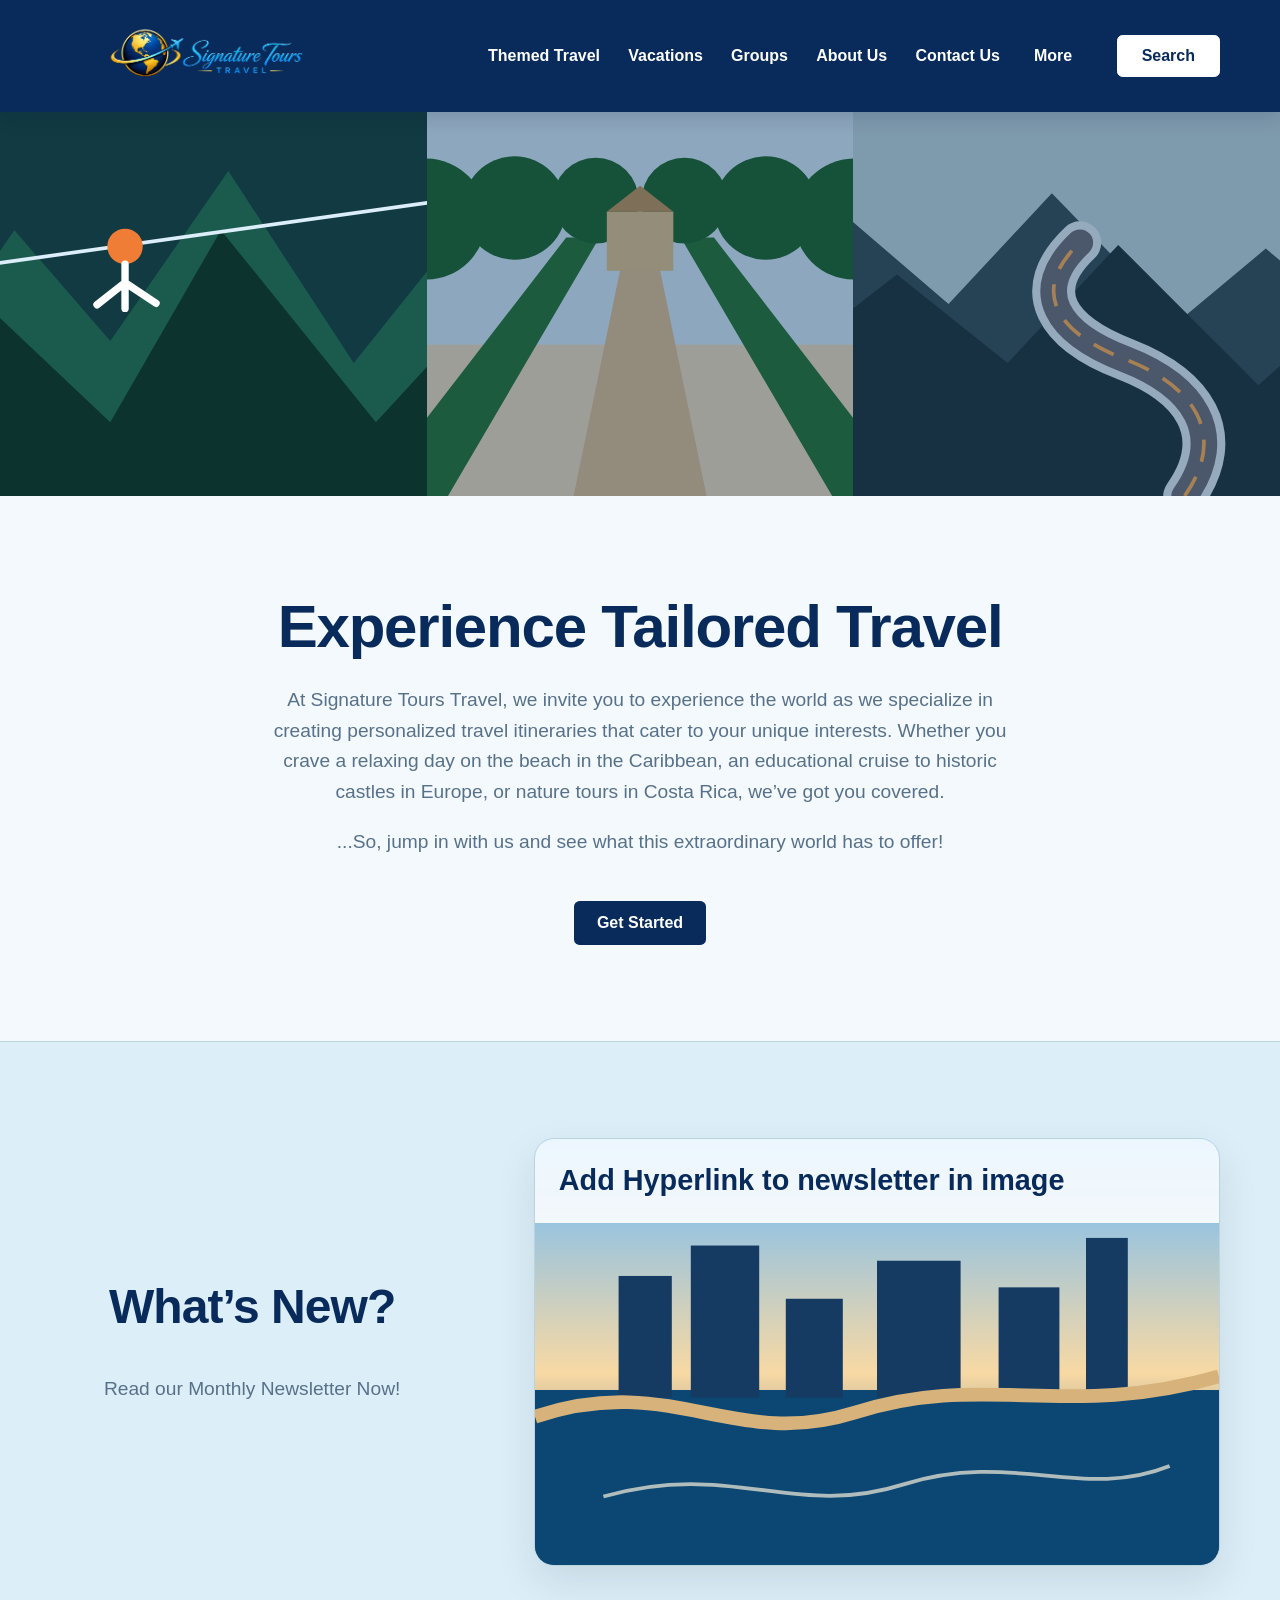
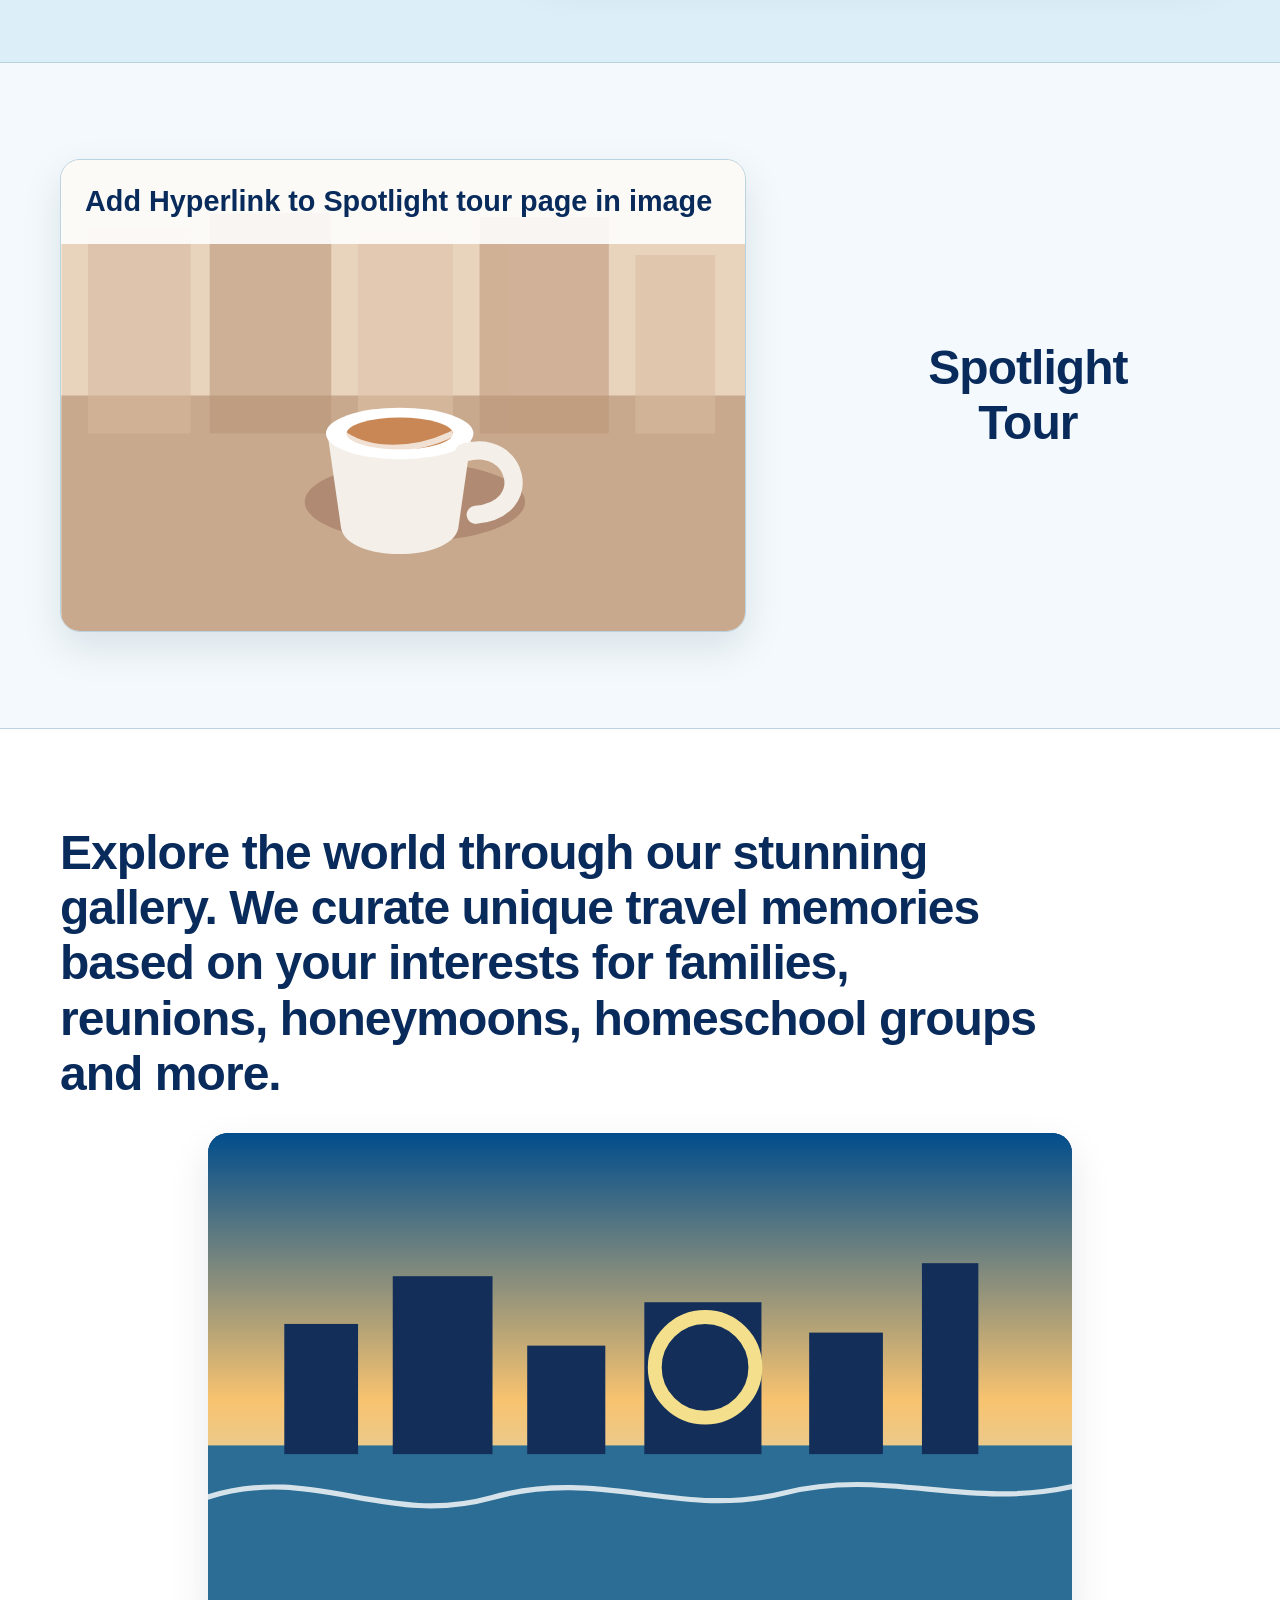
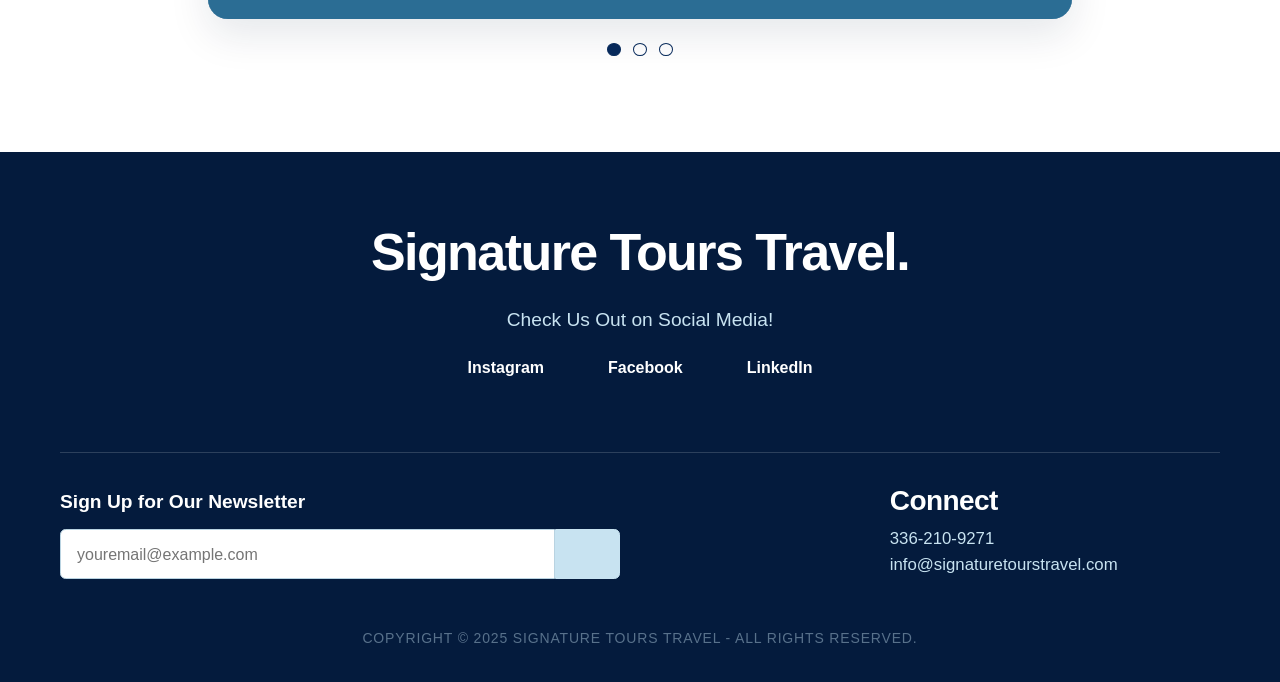
==== index.html @ cc1e29a2 "Add About Us page" ====
<!doctype html>
<html lang="en">
<head>
  <meta charset="utf-8">
  <meta name="viewport" content="width=device-width, initial-scale=1">
  <meta name="description" content="Signature Tours Travel static homepage sandbox for grizzlyb.com.">
  <title>Signature Tours Travel Sandbox</title>
  <link rel="stylesheet" href="styles.css">
</head>
<body>
  <a class="skip-link" href="#main-content">Skip to main content</a>

  <!-- Replace the text logo with a real logo image when branding is finalized. -->
  <header class="site-header">
    <div class="header-inner container container-wide">
      <a class="site-logo" href="index.html" aria-label="Signature Tours Travel home">
        <img src="images/sig-tours-logo-only-transparent-bg.png" alt="Signature Tours Travel">
      </a>

      <button class="menu-toggle" type="button" aria-expanded="false" aria-controls="primary-nav">
        Menu
      </button>

      <nav id="primary-nav" class="site-nav" aria-label="Primary navigation">
        <a class="nav-link" href="themed-travel.html">Themed Travel</a>

        <a class="nav-link" href="#">Vacations</a>
        <a class="nav-link" href="#">Groups</a>
        <a class="nav-link" href="about-us.html">About Us</a>
        <a class="nav-link" href="#contact">Contact Us</a>
        <div class="nav-item has-dropdown">
          <button class="nav-link dropdown-toggle" type="button" aria-expanded="false">
            More
          </button>
          <ul class="dropdown-menu">
            <li><a href="#">Spotlight</a></li>
            <li><a href="#">Cruises</a></li>
            <li><a href="#">Resorts</a></li>
            <li><a href="#">Destinations</a></li>
            <li><a href="#">Travel Tips</a></li>
            <li><a href="#">Frequently Asked Questions</a></li>
          </ul>
        </div>
      </nav>

      <a class="button button-secondary search-button" href="#" aria-label="Search the site">Search</a>
    </div>
  </header>

  <main id="main-content">
    <!-- Future real travel photography can replace these local SVG placeholders. -->
    <section id="home" class="image-strip" aria-label="Featured travel images">
      <img class="strip-image is-active" src="images/travel-forest.svg" alt="Placeholder forest adventure">
      <img class="strip-image" src="images/travel-avenue.svg" alt="Placeholder European avenue">
      <img class="strip-image" src="images/travel-road.svg" alt="Placeholder mountain road">
    </section>

    <!-- Main intro copy from the reference design. -->
    <section class="intro-section" aria-labelledby="intro-title">
      <div class="container container-narrow">
        <h1 id="intro-title">Experience Tailored Travel</h1>
        <p>
          At Signature Tours Travel, we invite you to experience the world as we
          specialize in creating personalized travel itineraries that cater to
          your unique interests. Whether you crave a relaxing day on the beach
          in the Caribbean, an educational cruise to historic castles in Europe,
          or nature tours in Costa Rica, we&rsquo;ve got you covered.
        </p>
        <p>
          ...So, jump in with us and see what this extraordinary world has to offer!
        </p>
        <a class="button button-primary" href="#contact">Get Started</a>
      </div>
    </section>

    <!-- Replace the placeholder link and image when the newsletter page exists. -->
    <section class="feature-section newsletter-feature" aria-labelledby="news-title">
      <div class="container feature-grid">
        <div class="feature-copy">
          <h2 id="news-title">What&rsquo;s New?</h2>
          <p>Read our Monthly Newsletter Now!</p>
        </div>
        <a class="image-card" href="#">
          <img src="images/newsletter-city.svg" alt="Placeholder city river view">
          <span>Add Hyperlink to newsletter in image</span>
        </a>
      </div>
    </section>

    <!-- Replace this with the real spotlight tour image and destination link later. -->
    <section class="feature-section spotlight-feature" aria-labelledby="spotlight-title">
      <div class="container feature-grid feature-grid-reverse">
        <a class="image-card image-card-large" href="#">
          <img src="images/spotlight-cafe.svg" alt="Placeholder city cafe travel scene">
          <span>Add Hyperlink to Spotlight tour page in image</span>
        </a>
        <div class="spotlight-title-block">
          <h2 id="spotlight-title">Spotlight<br>Tour</h2>
        </div>
      </div>
    </section>

    <!-- Add real gallery photos to the images folder and update script.js slide list if needed. -->
    <section class="gallery-section" aria-labelledby="gallery-title">
      <div class="container gallery-inner">
        <h2 id="gallery-title">
          Explore the world through our stunning gallery. We curate unique
          travel memories based on your interests for families, reunions,
          honeymoons, homeschool groups and more.
        </h2>

        <div class="slideshow" aria-label="Rotating travel gallery">
          <img class="gallery-slide is-active" src="images/gallery-harbor.svg" alt="Placeholder harbor skyline">
          <img class="gallery-slide" src="images/travel-avenue.svg" alt="Placeholder tree-lined avenue">
          <img class="gallery-slide" src="images/travel-road.svg" alt="Placeholder winding road">
        </div>
        <div class="slide-dots" aria-label="Gallery slide controls">
          <button class="slide-dot is-active" type="button" aria-label="Show gallery image 1"></button>
          <button class="slide-dot" type="button" aria-label="Show gallery image 2"></button>
          <button class="slide-dot" type="button" aria-label="Show gallery image 3"></button>
        </div>
      </div>
    </section>
  </main>

  <!-- Newsletter form is visual only for this prototype. -->
  <footer id="contact" class="site-footer">
    <div class="footer-inner container container-wide">
      <a class="footer-brand" href="#home" aria-label="Signature Tours Travel home">Signature Tours Travel.</a>
      <p class="social-heading">Check Us Out on Social Media!</p>
      <div class="social-links">
        <a href="#">Instagram</a>
        <a href="#">Facebook</a>
        <a href="#">LinkedIn</a>
      </div>

      <div class="footer-grid">
        <form class="newsletter-form" action="#" method="post">
          <label for="newsletter-email">Sign Up for Our Newsletter</label>
          <div class="email-row">
            <input id="newsletter-email" type="email" placeholder="youremail@example.com">
            <button type="button" aria-label="Newsletter signup placeholder"></button>
          </div>
        </form>

        <div class="footer-contact">
          <h3>Connect</h3>
          <a href="tel:+13362109271">336-210-9271</a>
          <a href="mailto:info@signaturetourstravel.com">info@signaturetourstravel.com</a>
        </div>
      </div>

      <p class="copyright">COPYRIGHT &copy; 2025 SIGNATURE TOURS TRAVEL - ALL RIGHTS RESERVED.</p>
    </div>
  </footer>

  <script src="script.js"></script>
</body>
</html>
---- styles.css ----
/* ================================================================
   Design tokens
   ================================================================ */
:root {
  --color-navy: #082b5c; --color-navy-dark: #041b3d;
  --color-page: #f3f9fc; --color-section: #dceef7;
  --color-section-strong: #c8e3f1; --color-white: #fff;
  --color-text: #0a315f; --color-text-muted: #58718b;
  --color-border: #b9d3e1; --color-focus: #69b9e8;
  --width-content: 72.5rem; --width-wide: 82rem; --width-narrow: 48rem;
  --space-1: .5rem; --space-2: .75rem; --space-3: 1rem;
  --space-4: 1.5rem; --space-5: 2rem; --space-6: 3rem;
  --space-7: 4.5rem; --space-8: 6rem;
  --radius-small: .35rem; --radius-medium: .75rem; --radius-large: 1.25rem;
  --font-body: Arial, Helvetica, sans-serif;
  --font-size-small: .875rem; --font-size-lead: clamp(1.05rem, 2vw, 1.2rem);
  --font-size-h1: clamp(2.25rem, 5vw, 3.75rem);
  --font-size-h2: clamp(1.9rem, 4vw, 3rem);
  --font-size-h3: clamp(1.35rem, 3vw, 1.75rem);
  --shadow-soft: 0 1rem 2.5rem rgba(4, 27, 61, .1);
  --transition-fast: 160ms ease;
}

/* Reset/base */
*, *::before, *::after { box-sizing: border-box; }
html { scroll-behavior: smooth; }
body {
  margin: 0; background: var(--color-page); color: var(--color-text);
  font-family: var(--font-body); line-height: 1.6;
}
img, svg { display: block; max-width: 100%; }
a { color: inherit; }
button, input { font: inherit; }

/* Typography */
h1, h2, h3, p { margin-top: 0; }
h1, h2, h3 {
  color: var(--color-navy); font-weight: 600;
  letter-spacing: -.02em; line-height: 1.15;
}
h1 { margin-bottom: var(--space-4); font-size: var(--font-size-h1); }
h2 { font-size: var(--font-size-h2); }
h3 { font-size: var(--font-size-h3); }

/* Layout — reusable across current and future pages */
.container {
  width: min(calc(100% - clamp(2rem, 8vw, 6rem)), var(--width-content));
  margin-inline: auto;
}
.container-wide { max-width: var(--width-wide); }
.container-narrow { max-width: var(--width-narrow); }
main { overflow: hidden; }

/* Header/navigation */
.skip-link {
  position: fixed; left: var(--space-3); top: var(--space-3); z-index: 100;
  transform: translateY(-180%); padding: var(--space-2) var(--space-3);
  border-radius: var(--radius-small); background: var(--color-white);
  color: var(--color-navy); text-decoration: none;
}
.skip-link:focus { transform: translateY(0); }
.site-header {
  position: sticky; top: 0; z-index: 20; width: 100%;
  background: var(--color-navy); color: var(--color-white);
  box-shadow: 0 .25rem 1.2rem rgba(4, 27, 61, .16);
}
.header-inner {
  min-height: 6.75rem; display: grid;
  grid-template-columns: minmax(9rem, auto) 1fr auto;
  align-items: center; gap: clamp(var(--space-4), 3vw, var(--space-6));
}
.site-logo {
  display: inline-flex;
  width: clamp(15rem, 23vw, 20rem);
  align-items: center;
  justify-content: center;
  text-decoration: none;
}
.site-logo img {
  width: 100%;
  height: auto;
  max-height: 7rem;
  object-fit: contain;
}
.site-nav {
  display: flex; align-items: center; justify-content: flex-end;
  gap: clamp(var(--space-3), 2.2vw, var(--space-5));
}
.nav-link, .dropdown-toggle {
  border: 0; background: transparent; color: var(--color-white);
  cursor: pointer; font-weight: 600; text-decoration: none; white-space: nowrap;
}
.nav-link:hover, .nav-link:focus-visible,
.dropdown-toggle:hover, .dropdown-toggle:focus-visible { color: var(--color-section-strong); }
.has-dropdown { position: relative; }
.dropdown-menu {
  position: absolute; left: 50%; top: calc(100% + 1rem); min-width: 15rem;
  margin: 0; padding: var(--space-4) var(--space-5);
  border: 1px solid rgba(255, 255, 255, .12); border-radius: var(--radius-medium);
  list-style: none; background: var(--color-navy-dark); box-shadow: var(--shadow-soft);
  opacity: 0; pointer-events: none;
  transform: translateX(-50%) translateY(-.4rem);
  transition: opacity var(--transition-fast), transform var(--transition-fast);
}
.dropdown-menu a {
  display: block; padding: .3rem 0; color: var(--color-section-strong);
  text-decoration: none;
}
.dropdown-menu a:hover, .dropdown-menu a:focus-visible { color: var(--color-white); }
.has-dropdown:hover .dropdown-menu, .has-dropdown:focus-within .dropdown-menu,
.has-dropdown.is-open .dropdown-menu {
  opacity: 1; pointer-events: auto; transform: translateX(-50%) translateY(0);
}
.menu-toggle {
  display: none; justify-self: end; padding: .55rem .85rem;
  border: 1px solid rgba(255, 255, 255, .5); border-radius: var(--radius-small);
  background: transparent; color: var(--color-white); cursor: pointer; font-weight: 700;
}

/* Components */
.button {
  display: inline-flex; min-height: 2.75rem; align-items: center;
  justify-content: center; padding: .65rem 1.35rem;
  border: 1px solid transparent; border-radius: var(--radius-small);
  cursor: pointer; font-weight: 700; line-height: 1.2; text-decoration: none;
  transition: background-color var(--transition-fast), color var(--transition-fast),
    border-color var(--transition-fast), transform var(--transition-fast);
}
.button:hover { transform: translateY(-1px); }
.button-primary { background: var(--color-navy); color: var(--color-white); }
.button-primary:hover, .button-primary:focus-visible { background: var(--color-navy-dark); }
.button-secondary {
  border-color: var(--color-white); background: var(--color-white);
  color: var(--color-navy);
}
.button-secondary:hover, .button-secondary:focus-visible {
  border-color: var(--color-section-strong); background: var(--color-section-strong);
}
.search-button { min-height: 2.5rem; padding-inline: var(--space-4); }
.image-card {
  position: relative; display: block; overflow: hidden;
  border: 1px solid var(--color-border); border-radius: var(--radius-large);
  background: var(--color-white); color: var(--color-text);
  box-shadow: var(--shadow-soft); text-decoration: none;
}
.image-card img { width: 100%; min-height: 18.75rem; object-fit: cover; }
.image-card-large img { min-height: 26.25rem; }
.image-card span {
  position: absolute; inset: 0 0 auto; padding: var(--space-4);
  background: rgba(255, 255, 255, .88); color: var(--color-navy);
  font-size: clamp(1.2rem, 3vw, 1.8rem); font-weight: 600; line-height: 1.25;
}

/* Homepage sections */
.image-strip {
  width: 100%; display: grid; grid-template-columns: repeat(3, 1fr);
  background: var(--color-navy-dark);
}
.strip-image {
  width: 100%; height: clamp(15rem, 30vw, 27rem); object-fit: cover;
  opacity: .68; transition: opacity 240ms ease;
}
.strip-image.is-active { opacity: 1; }
.intro-section, .feature-section, .gallery-section { width: 100%; }
.intro-section {
  padding-block: clamp(var(--space-7), 9vw, var(--space-8)); text-align: center;
}
.intro-section p {
  margin-inline: auto; color: var(--color-text-muted); font-size: var(--font-size-lead);
}
.intro-section .button { margin-top: var(--space-4); }
.feature-section { padding-block: clamp(var(--space-7), 9vw, var(--space-8)); }
.feature-grid {
  display: grid; grid-template-columns: minmax(14rem, .42fr) minmax(0, .75fr);
  align-items: center; gap: clamp(var(--space-5), 7vw, var(--space-8));
}
.feature-grid-reverse {
  grid-template-columns: minmax(0, .75fr) minmax(14rem, .42fr);
}
.feature-copy, .spotlight-title-block { text-align: center; }
.feature-copy p { color: var(--color-text-muted); font-size: var(--font-size-lead); }
.newsletter-feature {
  border-block: 1px solid var(--color-border); background: var(--color-section);
}
.spotlight-feature { background: var(--color-page); }
.spotlight-title-block h2 { margin: 0; }
.gallery-section {
  padding-block: clamp(var(--space-7), 9vw, var(--space-8));
  border-top: 1px solid var(--color-border); background: var(--color-white);
}
.gallery-inner h2 { max-width: 62rem; margin-bottom: var(--space-5); }
.slideshow {
  position: relative; max-width: 54rem; margin-inline: auto; overflow: hidden;
  border-radius: var(--radius-large); background: var(--color-navy);
  box-shadow: var(--shadow-soft); aspect-ratio: 16 / 9;
}
.gallery-slide {
  position: absolute; inset: 0; width: 100%; height: 100%;
  object-fit: cover; opacity: 0; transition: opacity 260ms ease;
}
.gallery-slide.is-active { opacity: 1; }
.slide-dots {
  display: flex; justify-content: center; gap: var(--space-2);
  margin-top: var(--space-4);
}
.slide-dot {
  width: .8rem; height: .8rem; border: 1px solid var(--color-navy);
  border-radius: 50%; background: transparent; cursor: pointer;
}
.slide-dot.is-active { background: var(--color-navy); }

/* Themed Travel page */
.themed-page-header {
  padding-block: clamp(var(--space-6), 8vw, var(--space-8));
  background: var(--color-page);
  text-align: center;
}
.themed-page-header h1 { margin-bottom: var(--space-3); }
.themed-page-header p {
  max-width: var(--width-narrow);
  margin: 0 auto;
  color: var(--color-text-muted);
  font-size: var(--font-size-lead);
}
.themed-subnav {
  position: sticky;
  top: 6.75rem;
  z-index: 10;
  border-block: 1px solid var(--color-border);
  background: var(--color-white);
}
.themed-subnav-inner {
  display: flex;
  flex-wrap: wrap;
  justify-content: center;
  gap: clamp(var(--space-4), 6vw, var(--space-7));
}
.themed-subnav a {
  padding-block: var(--space-3);
  color: var(--color-navy);
  font-weight: 700;
  text-decoration: none;
}
.themed-subnav a:hover,
.themed-subnav a:focus-visible { text-decoration: underline; }
.themed-section { scroll-margin-top: 10rem; }
.section-title-band {
  padding-block: var(--space-5);
  border-block: 1px solid var(--color-border);
  background: var(--color-section-strong);
  text-align: center;
}
.section-title-band h2 { margin-bottom: 0; }
.section-title-band p {
  margin: var(--space-1) 0 0;
  color: var(--color-text-muted);
  font-size: var(--font-size-lead);
}
.themed-section-content {
  padding-block: clamp(var(--space-6), 8vw, var(--space-8));
}
.themed-intro {
  max-width: var(--width-narrow);
  margin: 0 auto var(--space-6);
  color: var(--color-text-muted);
  font-size: var(--font-size-lead);
  text-align: center;
}
.themed-intro p:last-child { margin-bottom: 0; }
.topic-grid {
  display: grid;
  grid-template-columns: repeat(3, minmax(0, 1fr));
  gap: clamp(var(--space-4), 5vw, var(--space-7));
}
.topic-column {
  padding-inline: clamp(var(--space-3), 3vw, var(--space-5));
  border-left: 1px solid var(--color-border);
}
.topic-column:first-child { border-left: 0; }
.topic-column h3 { margin-bottom: var(--space-3); }
.topic-column ul {
  margin: 0;
  padding-left: 1.2rem;
  color: var(--color-text-muted);
}
.topic-column li + li { margin-top: var(--space-1); }
.themed-prompt {
  margin: var(--space-6) 0 0;
  color: var(--color-navy);
  font-size: var(--font-size-lead);
  font-weight: 700;
  text-align: center;
}
.travel-question {
  padding-block: clamp(var(--space-7), 9vw, var(--space-8));
  border-top: 1px solid var(--color-border);
  background: var(--color-section);
  text-align: center;
}
.travel-question h2 { margin-bottom: var(--space-5); }

/* About Us page */
.interior-page-header {
  padding-block: clamp(var(--space-6), 8vw, var(--space-8));
  border-bottom: 1px solid var(--color-border);
  background: var(--color-section);
  text-align: center;
}
.interior-page-header h1 { margin-bottom: 0; }
.about-intro-section {
  padding-block: clamp(var(--space-7), 9vw, var(--space-8));
}
.intro-copy {
  max-width: 47.5rem;
  margin: 0 auto;
  color: var(--color-text-muted);
  font-size: clamp(1.05rem, calc(1rem + 0.25vw), 1.1rem);
  line-height: 1.68;
  text-align: center;
}
.team-photo {
  max-width: 56rem;
  margin-top: var(--space-7);
  margin-bottom: 0;
}
.photo-placeholder {
  display: grid;
  min-height: 12rem;
  place-items: center;
  padding: var(--space-4);
  border: 2px dashed var(--color-border);
  border-radius: var(--radius-large);
  background: var(--color-section);
  color: var(--color-text-muted);
  font-weight: 700;
  text-align: center;
  aspect-ratio: 4 / 3;
}
.photo-placeholder-feature {
  min-height: 20rem;
  aspect-ratio: 16 / 9;
}
.team-photo figcaption {
  margin-top: var(--space-3);
  color: var(--color-navy);
  font-size: var(--font-size-lead);
  font-weight: 700;
  text-align: center;
}
.photo-placeholder-grid {
  display: grid;
  grid-template-columns: repeat(2, minmax(0, 1fr));
  gap: var(--space-4);
  padding-block: clamp(var(--space-6), 8vw, var(--space-8));
}
.about-contact-section {
  padding-block: clamp(var(--space-7), 9vw, var(--space-8));
  border-top: 1px solid var(--color-border);
  background: var(--color-white);
  text-align: center;
}
.about-contact-section h2 { margin-bottom: var(--space-4); }
.contact-details {
  display: flex;
  flex-wrap: wrap;
  justify-content: center;
  gap: var(--space-3) var(--space-6);
}
.contact-details p { margin-bottom: 0; }
.contact-details span { font-weight: 700; }
.contact-details a { color: var(--color-navy); }
.contact-details a:hover,
.contact-details a:focus-visible { text-decoration-thickness: 2px; }

/* Footer */
.site-footer { background: var(--color-navy-dark); color: var(--color-white); }
.footer-inner { padding-block: var(--space-7) var(--space-5); }
.footer-brand {
  display: block; margin-bottom: var(--space-4); color: var(--color-white);
  font-size: clamp(2rem, 5vw, 3.25rem); font-weight: 700;
  letter-spacing: -.03em; line-height: 1.1; text-align: center; text-decoration: none;
}
.social-heading {
  color: var(--color-section-strong); text-align: center;
  font-size: var(--font-size-lead);
}
.social-links {
  display: flex; flex-wrap: wrap; justify-content: center;
  gap: clamp(var(--space-4), 5vw, var(--space-7));
  margin-bottom: var(--space-7); font-weight: 600;
}
.social-links a, .footer-contact a { color: var(--color-white); text-decoration: none; }
.social-links a:hover, .social-links a:focus-visible,
.footer-contact a:hover, .footer-contact a:focus-visible { text-decoration: underline; }
.footer-grid {
  display: grid; grid-template-columns: minmax(0, 1fr) minmax(15rem, .45fr);
  align-items: end; gap: clamp(var(--space-5), 8vw, var(--space-8));
  padding-top: var(--space-5); border-top: 1px solid rgba(255, 255, 255, .16);
}
.newsletter-form label {
  display: block; margin-bottom: var(--space-2); color: var(--color-white);
  font-size: var(--font-size-lead); font-weight: 600;
}
.email-row { display: flex; max-width: 35rem; }
.email-row input {
  width: 100%; min-width: 0; border: 1px solid var(--color-border);
  border-radius: var(--radius-small) 0 0 var(--radius-small);
  padding: .7rem var(--space-3); color: var(--color-navy);
}
.email-row button {
  width: 4.5rem; border: 1px solid var(--color-section-strong);
  border-radius: 0 var(--radius-small) var(--radius-small) 0;
  background: var(--color-section-strong); cursor: pointer;
}
.footer-contact h3 { margin-bottom: var(--space-1); color: var(--color-white); }
.footer-contact a {
  display: block; color: var(--color-section-strong); font-size: 1.05rem;
}
.copyright {
  margin: var(--space-6) 0 0; color: var(--color-text-muted);
  text-align: center; font-size: var(--font-size-small); letter-spacing: .06em;
}

/* Utilities */
a:focus-visible, button:focus-visible, input:focus-visible {
  outline: 3px solid var(--color-focus); outline-offset: 3px;
}

/* Responsive styles */
@media (max-width: 64rem) {
  .header-inner {
    grid-template-columns: minmax(8rem, auto) 1fr auto; gap: var(--space-4);
  }
  .site-nav { gap: var(--space-3); }
  .nav-link, .dropdown-toggle { font-size: .92rem; }
}
@media (max-width: 64rem) {
  .themed-subnav { position: static; }
  .themed-section { scroll-margin-top: var(--space-7); }
  .header-inner {
    min-height: auto; grid-template-columns: 1fr auto auto;
    align-items: center; padding-block: var(--space-3);
  }
  .menu-toggle { display: inline-block; }
  .site-nav {
    grid-column: 1 / -1; display: none; align-items: stretch;
    flex-direction: column; gap: 0; padding: var(--space-3) 0 var(--space-2);
    border-top: 1px solid rgba(255, 255, 255, .16);
  }
  .site-nav.is-open { display: flex; }
  .nav-link, .dropdown-toggle {
    display: block; width: 100%; padding: var(--space-2) 0; text-align: left;
  }
  .dropdown-menu {
    position: static; display: none; min-width: 0;
    padding: var(--space-1) 0 var(--space-3) var(--space-4);
    border: 0; box-shadow: none; opacity: 1; pointer-events: auto; transform: none;
  }
  .has-dropdown.is-open .dropdown-menu { display: block; transform: none; }
  .image-strip { grid-template-columns: 1fr; }
  .strip-image { display: none; height: 18rem; }
  .strip-image.is-active { display: block; }
  .feature-grid, .feature-grid-reverse, .footer-grid { grid-template-columns: 1fr; }
  .feature-grid-reverse .spotlight-title-block { order: -1; }
}
@media (max-width: 32.5rem) {
  .themed-subnav-inner { gap: var(--space-3) var(--space-4); }
  .themed-subnav a {
    padding-block: var(--space-2);
    font-size: var(--font-size-small);
  }
  .topic-grid { grid-template-columns: 1fr; gap: var(--space-5); }
  .topic-column,
  .topic-column:first-child {
    padding: 0 0 var(--space-5);
    border-left: 0;
    border-bottom: 1px solid var(--color-border);
  }
  .topic-column:last-child { padding-bottom: 0; border-bottom: 0; }
  .header-inner { column-gap: var(--space-2); }
  .site-logo { width: clamp(9rem, 38vw, 11rem); }
  .search-button {
    min-height: 2.35rem; padding-inline: var(--space-3);
    font-size: var(--font-size-small);
  }
  .image-card span { position: static; display: block; }
  .email-row { flex-direction: column; gap: var(--space-2); }
  .email-row input, .email-row button {
    width: 100%; border-radius: var(--radius-small);
  }
  .email-row button { height: 2.75rem; }
}
@media (max-width: 32.5rem) {

  .photo-placeholder-grid { grid-template-columns: 1fr; }
  .photo-placeholder-feature { min-height: 14rem; }
  .contact-details { flex-direction: column; gap: var(--space-2); }

}
@media (prefers-reduced-motion: reduce) {
  html { scroll-behavior: auto; }
  *, *::before, *::after {
    scroll-behavior: auto !important; transition-duration: .01ms !important;
    animation-duration: .01ms !important; animation-iteration-count: 1 !important;
  }
}
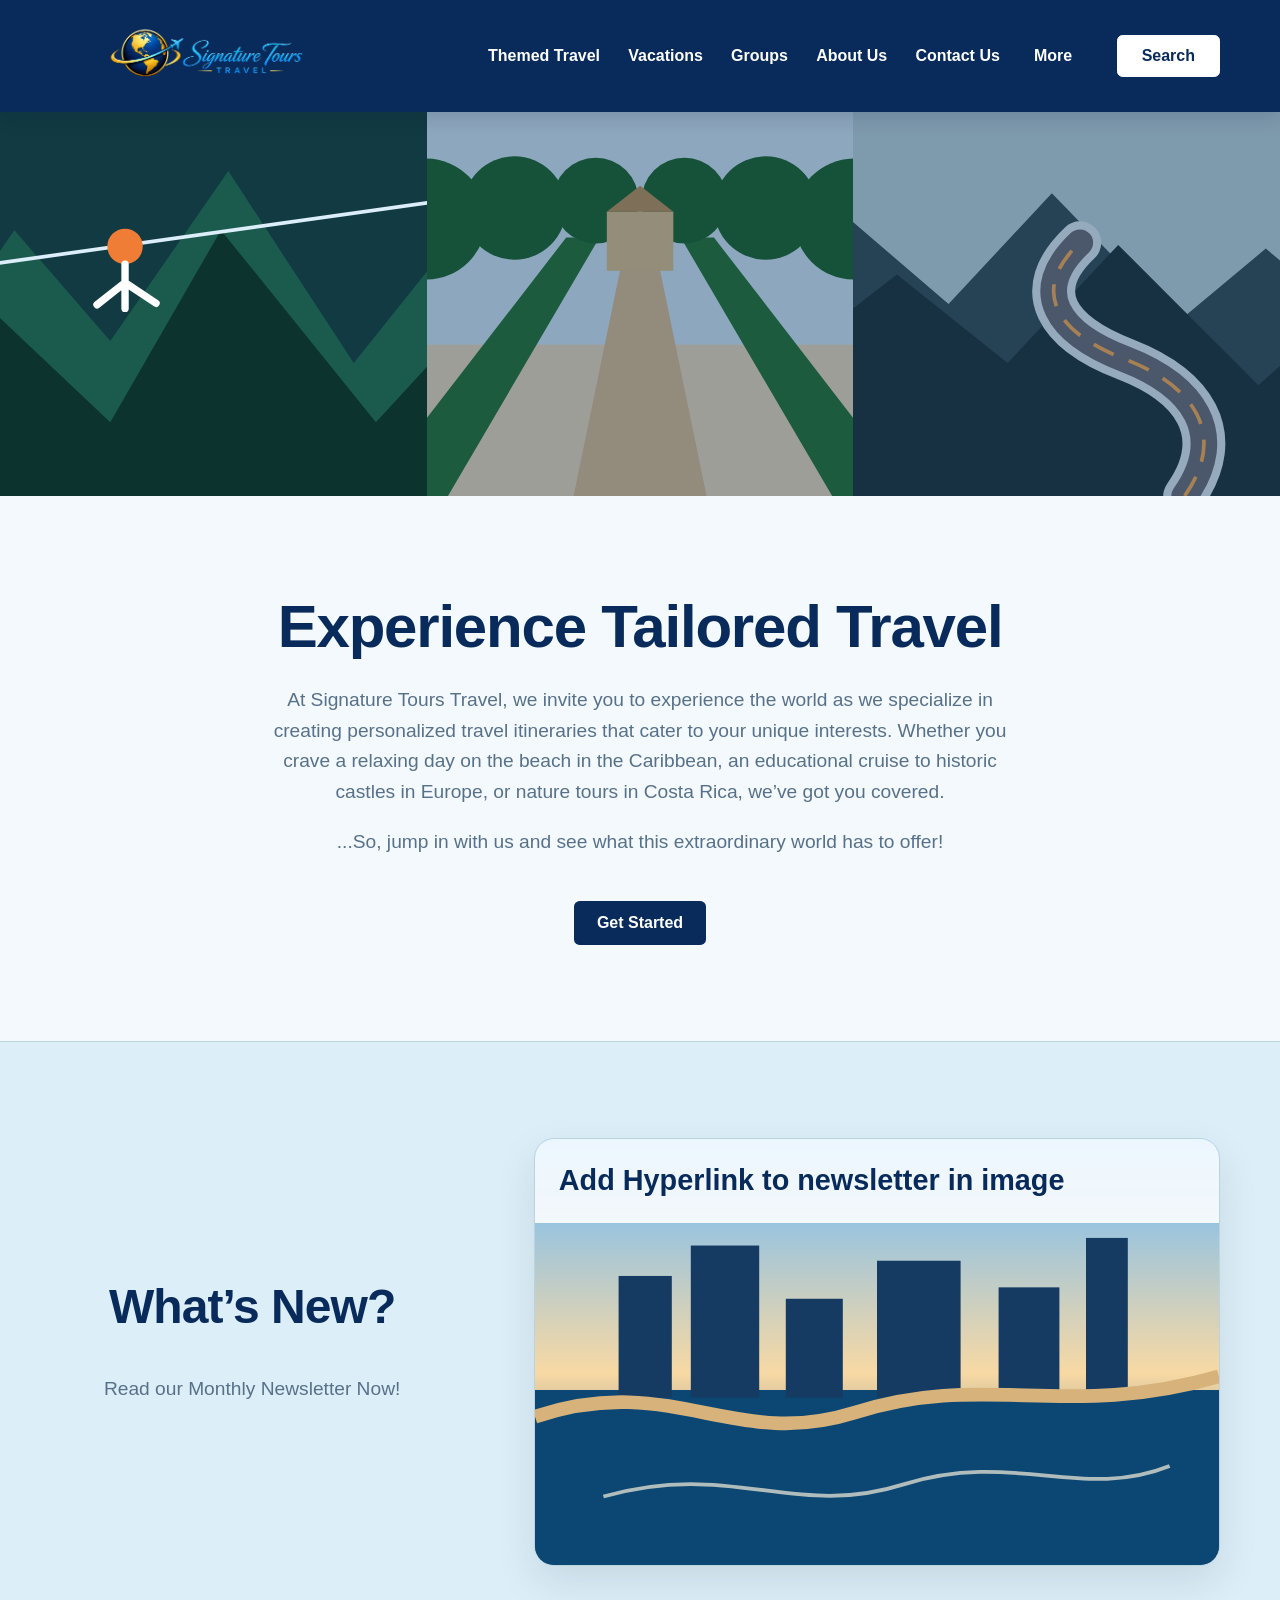
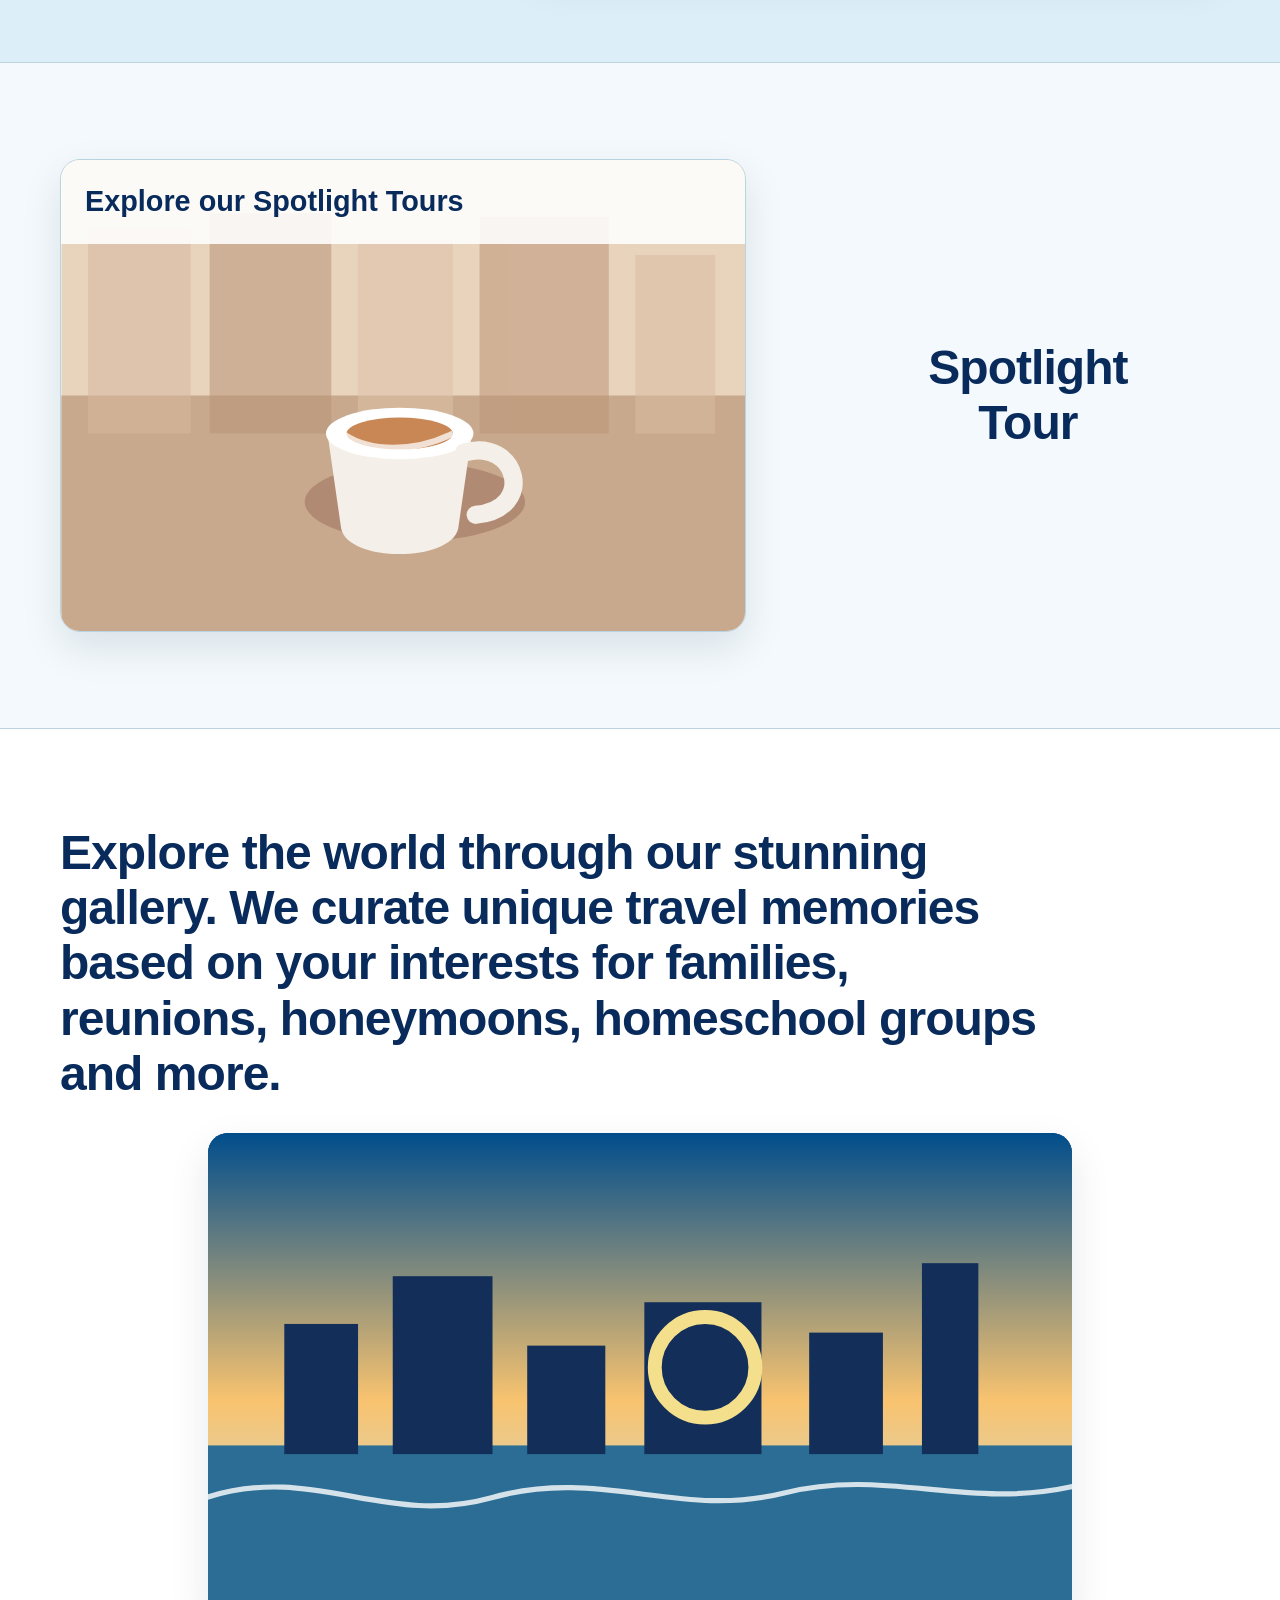
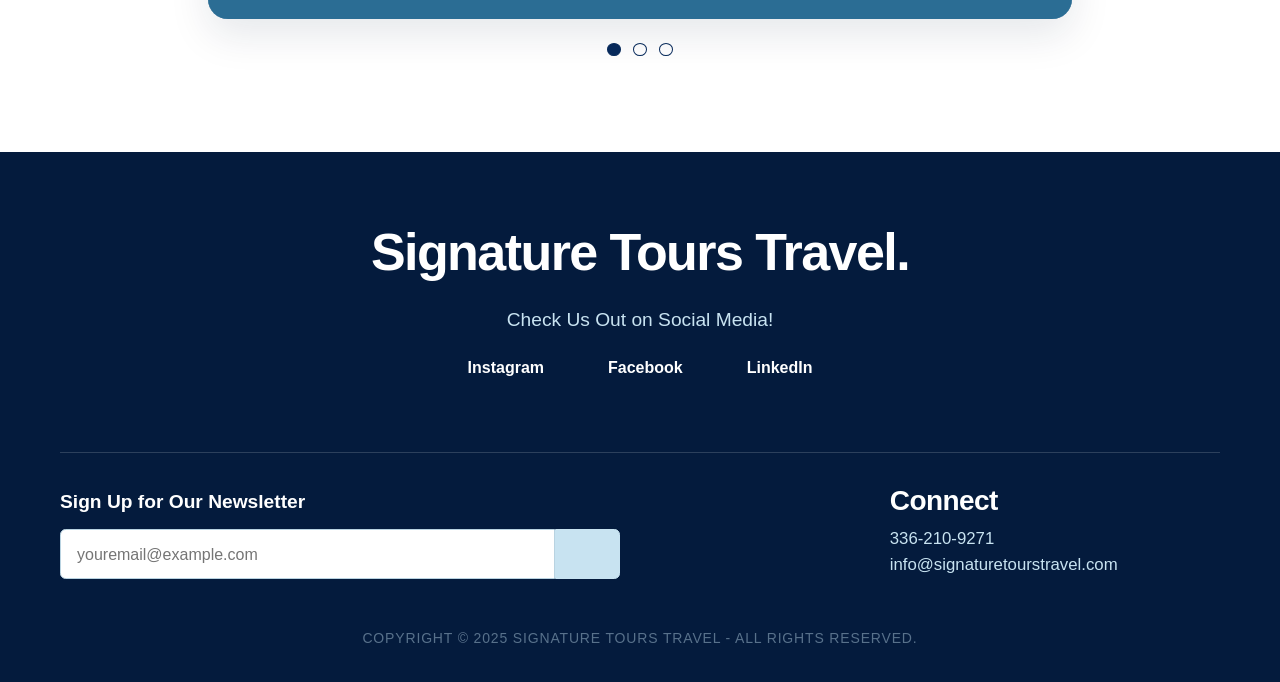
==== commit 54e242cd: "Add vacations spotlight and contact form" ====
--- a/index.html
+++ b/index.html
@@ -5,7 +5,7 @@
   <meta name="viewport" content="width=device-width, initial-scale=1">
   <meta name="description" content="Signature Tours Travel static homepage sandbox for grizzlyb.com.">
   <title>Signature Tours Travel Sandbox</title>
-  <link rel="stylesheet" href="styles.css">
+  <link rel="stylesheet" href="styles.css?v=20260829">
 </head>
 <body>
   <a class="skip-link" href="#main-content">Skip to main content</a>
@@ -24,16 +24,16 @@
       <nav id="primary-nav" class="site-nav" aria-label="Primary navigation">
         <a class="nav-link" href="themed-travel.html">Themed Travel</a>
 
-        <a class="nav-link" href="#">Vacations</a>
+        <a class="nav-link" href="vacations.html">Vacations</a>
         <a class="nav-link" href="#">Groups</a>
         <a class="nav-link" href="about-us.html">About Us</a>
-        <a class="nav-link" href="#contact">Contact Us</a>
+        <a class="nav-link" href="contact.html">Contact Us</a>
         <div class="nav-item has-dropdown">
           <button class="nav-link dropdown-toggle" type="button" aria-expanded="false">
             More
           </button>
           <ul class="dropdown-menu">
-            <li><a href="#">Spotlight</a></li>
+            <li><a href="spotlight.html">Spotlight</a></li>
             <li><a href="#">Cruises</a></li>
             <li><a href="#">Resorts</a></li>
             <li><a href="#">Destinations</a></li>
@@ -69,7 +69,7 @@
         <p>
           ...So, jump in with us and see what this extraordinary world has to offer!
         </p>
-        <a class="button button-primary" href="#contact">Get Started</a>
+        <a class="button button-primary" href="contact.html">Get Started</a>
       </div>
     </section>
 
@@ -90,9 +90,9 @@
     <!-- Replace this with the real spotlight tour image and destination link later. -->
     <section class="feature-section spotlight-feature" aria-labelledby="spotlight-title">
       <div class="container feature-grid feature-grid-reverse">
-        <a class="image-card image-card-large" href="#">
+        <a class="image-card image-card-large" href="spotlight.html">
           <img src="images/spotlight-cafe.svg" alt="Placeholder city cafe travel scene">
-          <span>Add Hyperlink to Spotlight tour page in image</span>
+          <span>Explore our Spotlight Tours</span>
         </a>
         <div class="spotlight-title-block">
           <h2 id="spotlight-title">Spotlight<br>Tour</h2>
@@ -154,6 +154,6 @@
     </div>
   </footer>
 
-  <script src="script.js"></script>
+  <script src="script.js?v=20260829"></script>
 </body>
 </html>
--- a/styles.css
+++ b/styles.css
@@ -30,7 +30,7 @@
 }
 img, svg { display: block; max-width: 100%; }
 a { color: inherit; }
-button, input { font: inherit; }
+button, input, select, textarea { font: inherit; }
 
 /* Typography */
 h1, h2, h3, p { margin-top: 0; }
@@ -372,6 +372,62 @@
 .contact-details a:hover,
 .contact-details a:focus-visible { text-decoration-thickness: 2px; }
 
+/* Vacations and Spotlight pages */
+.travel-hero { padding-block: clamp(var(--space-5), 6vw, var(--space-7)); }
+.travel-hero-placeholder {
+  position: relative; display: grid; width: min(100%, 44rem); min-height: 23rem;
+  margin-inline: auto; place-items: center; overflow: hidden;
+  border: 1px solid var(--color-border); border-radius: var(--radius-large);
+  background: linear-gradient(145deg, #87bce4 0%, #dceef7 42%, #416f8c 43%, #082b5c 100%);
+  box-shadow: var(--shadow-soft);
+}
+.travel-hero-placeholder::after { content: ""; position: absolute; inset: 0; background: rgba(4, 27, 61, .16); }
+.travel-hero-placeholder span {
+  position: relative; z-index: 1; padding: var(--space-4); color: var(--color-white);
+  font-size: clamp(1.7rem, 4vw, 2.8rem); line-height: 1.2; text-align: center;
+  text-shadow: 0 2px 12px rgba(4, 27, 61, .7);
+}
+.compact-title-band { padding-block: var(--space-3); }
+.compact-title-band h1, .compact-title-band h2 { font-size: clamp(1.5rem, 3vw, 2.2rem); }
+.vacation-intro { padding-block: var(--space-5) var(--space-4); text-align: center; }
+.vacation-intro p { margin: 0; font-size: var(--font-size-lead); }
+.vacation-audience-grid { padding-block: var(--space-5) var(--space-7); }
+.vacation-audience {
+  display: grid; grid-template-columns: minmax(0, 1fr) minmax(12rem, .65fr);
+  align-items: center; gap: clamp(var(--space-5), 8vw, var(--space-8));
+  padding-block: var(--space-5);
+}
+.vacation-audience.is-reversed { grid-template-columns: minmax(12rem, .65fr) minmax(0, 1fr); }
+.vacation-audience.is-reversed .photo-placeholder { order: 2; }
+.vacation-audience h2 { margin: 0; font-size: clamp(1.6rem, 3vw, 2.25rem); text-align: center; }
+.vacation-links { display: flex; justify-content: center; gap: var(--space-5) var(--space-7); padding-block: var(--space-5) var(--space-7); text-align: center; }
+.vacation-links a { color: var(--color-navy); font-size: var(--font-size-lead); font-weight: 700; }
+.spotlight-tour-body { padding-block: var(--space-5) var(--space-7); font-size: var(--font-size-lead); }
+.spotlight-tour-body .tour-date { color: var(--color-navy); font-size: clamp(1.35rem, 3vw, 1.8rem); font-weight: 700; text-align: center; }
+.spotlight-tour-body ul { color: var(--color-text-muted); }
+.spotlight-photo { max-width: 36rem; margin: var(--space-5) auto 0; aspect-ratio: 16 / 9; }
+
+/* Contact page */
+.interior-page-header p { max-width: var(--width-narrow); margin: var(--space-3) auto 0; color: var(--color-text-muted); font-size: var(--font-size-lead); }
+.contact-form-section { padding-block: clamp(var(--space-6), 8vw, var(--space-8)); }
+.contact-layout { display: grid; grid-template-columns: minmax(16rem, .65fr) minmax(0, 1fr); gap: clamp(var(--space-6), 8vw, var(--space-8)); }
+.contact-intro p { color: var(--color-text-muted); }
+.contact-intro a { color: var(--color-navy); }
+.contact-form { padding: clamp(var(--space-4), 5vw, var(--space-6)); border: 1px solid var(--color-border); border-radius: var(--radius-large); background: var(--color-white); box-shadow: var(--shadow-soft); }
+.contact-form label { display: block; margin-bottom: var(--space-4); color: var(--color-navy); font-weight: 700; }
+.contact-form label span { color: var(--color-text-muted); font-size: var(--font-size-small); font-weight: 400; }
+.contact-form input, .contact-form select, .contact-form textarea {
+  display: block; width: 100%; margin-top: var(--space-1); padding: .75rem var(--space-3);
+  border: 1px solid var(--color-border); border-radius: var(--radius-small);
+  background: var(--color-page); color: var(--color-text);
+}
+.contact-form textarea { resize: vertical; }
+.form-grid { display: grid; grid-template-columns: repeat(2, minmax(0, 1fr)); gap: var(--space-4); }
+.form-honeypot { position: absolute !important; width: 1px; height: 1px; overflow: hidden; clip-path: inset(50%); }
+.form-status { min-height: 1.6rem; margin: var(--space-3) 0 0; color: var(--color-text-muted); }
+.form-status.is-success { color: #176b3a; }
+.form-status.is-error { color: #a12626; }
+
 /* Footer */
 .site-footer { background: var(--color-navy-dark); color: var(--color-white); }
 .footer-inner { padding-block: var(--space-7) var(--space-5); }
@@ -422,7 +478,7 @@
 }
 
 /* Utilities */
-a:focus-visible, button:focus-visible, input:focus-visible {
+a:focus-visible, button:focus-visible, input:focus-visible, select:focus-visible, textarea:focus-visible {
   outline: 3px solid var(--color-focus); outline-offset: 3px;
 }
 
@@ -461,6 +517,7 @@
   .strip-image { display: none; height: 18rem; }
   .strip-image.is-active { display: block; }
   .feature-grid, .feature-grid-reverse, .footer-grid { grid-template-columns: 1fr; }
+  .contact-layout { grid-template-columns: 1fr; }
   .feature-grid-reverse .spotlight-title-block { order: -1; }
 }
 @media (max-width: 32.5rem) {
@@ -489,6 +546,10 @@
     width: 100%; border-radius: var(--radius-small);
   }
   .email-row button { height: 2.75rem; }
+  .vacation-audience, .vacation-audience.is-reversed { grid-template-columns: 1fr; gap: var(--space-4); }
+  .vacation-audience.is-reversed .photo-placeholder { order: 0; }
+  .vacation-links { flex-direction: column; }
+  .form-grid { grid-template-columns: 1fr; gap: 0; }
 }
 @media (max-width: 32.5rem) {
 
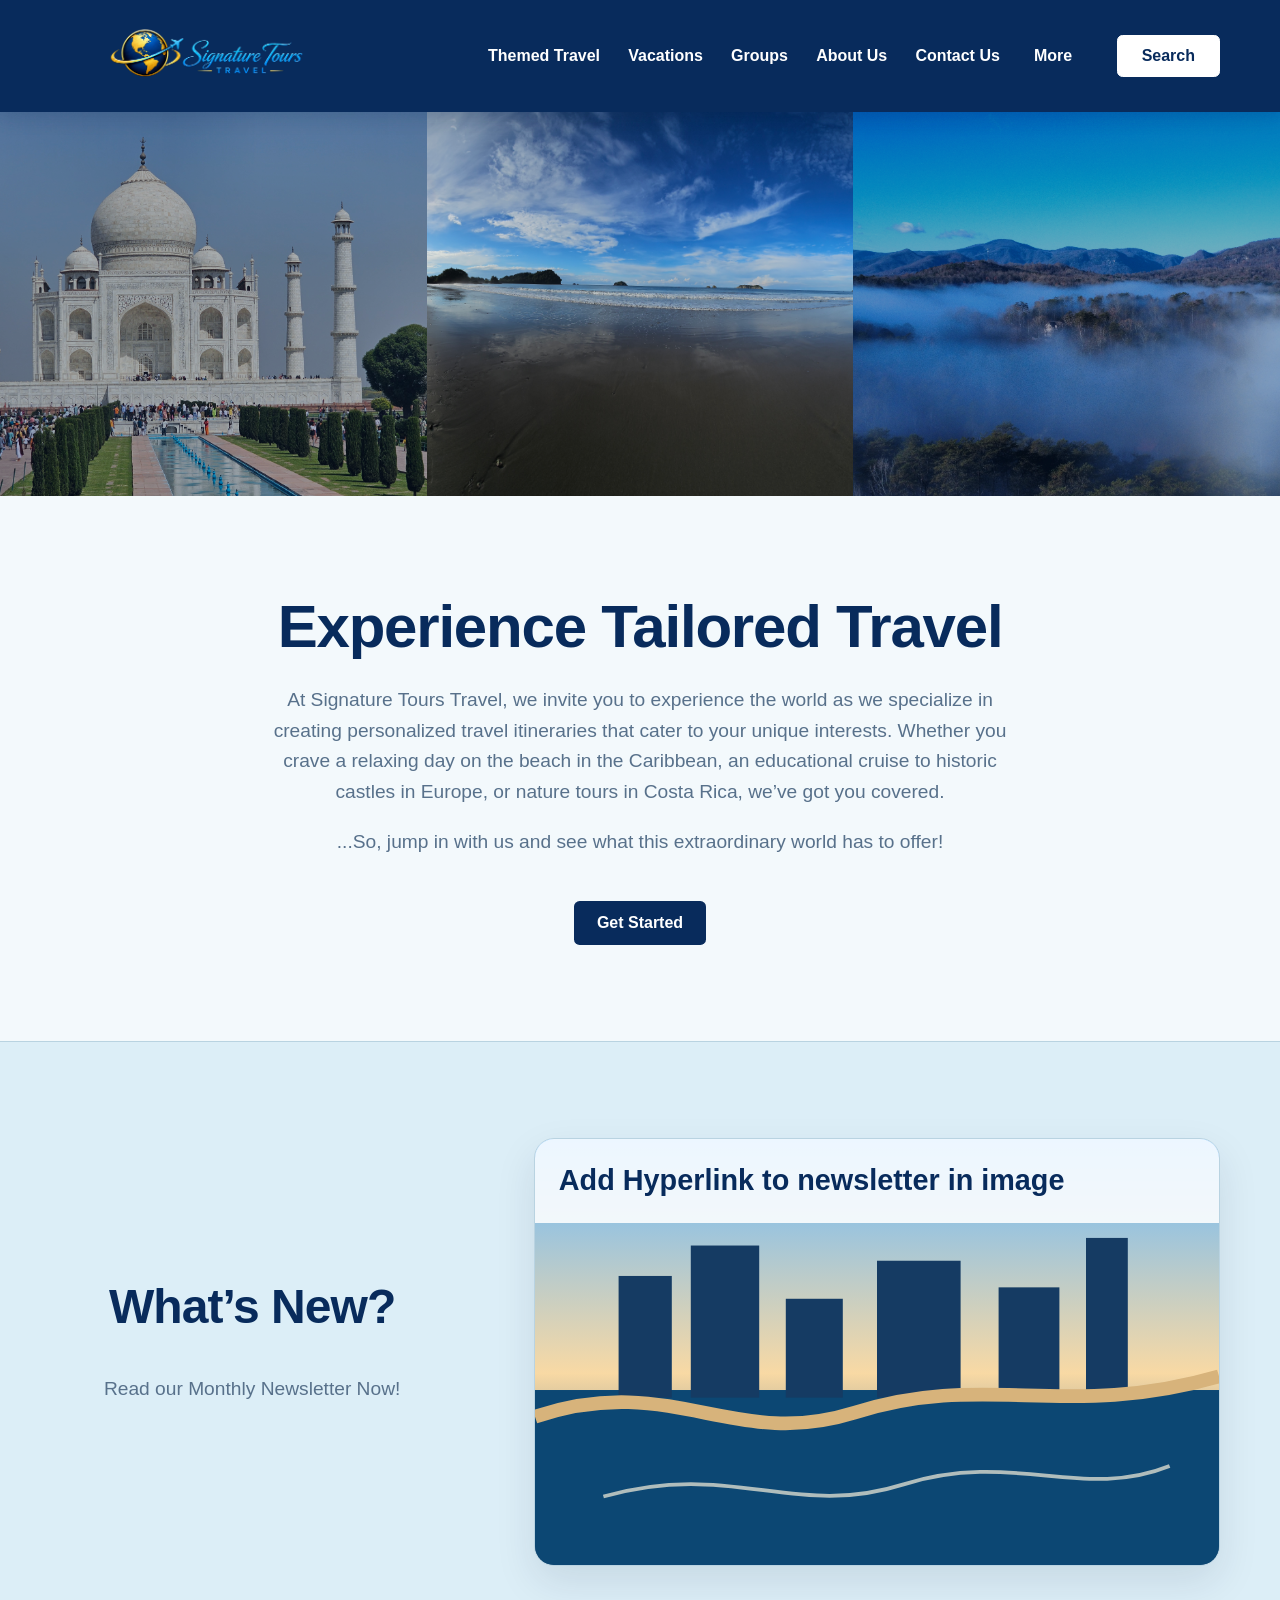
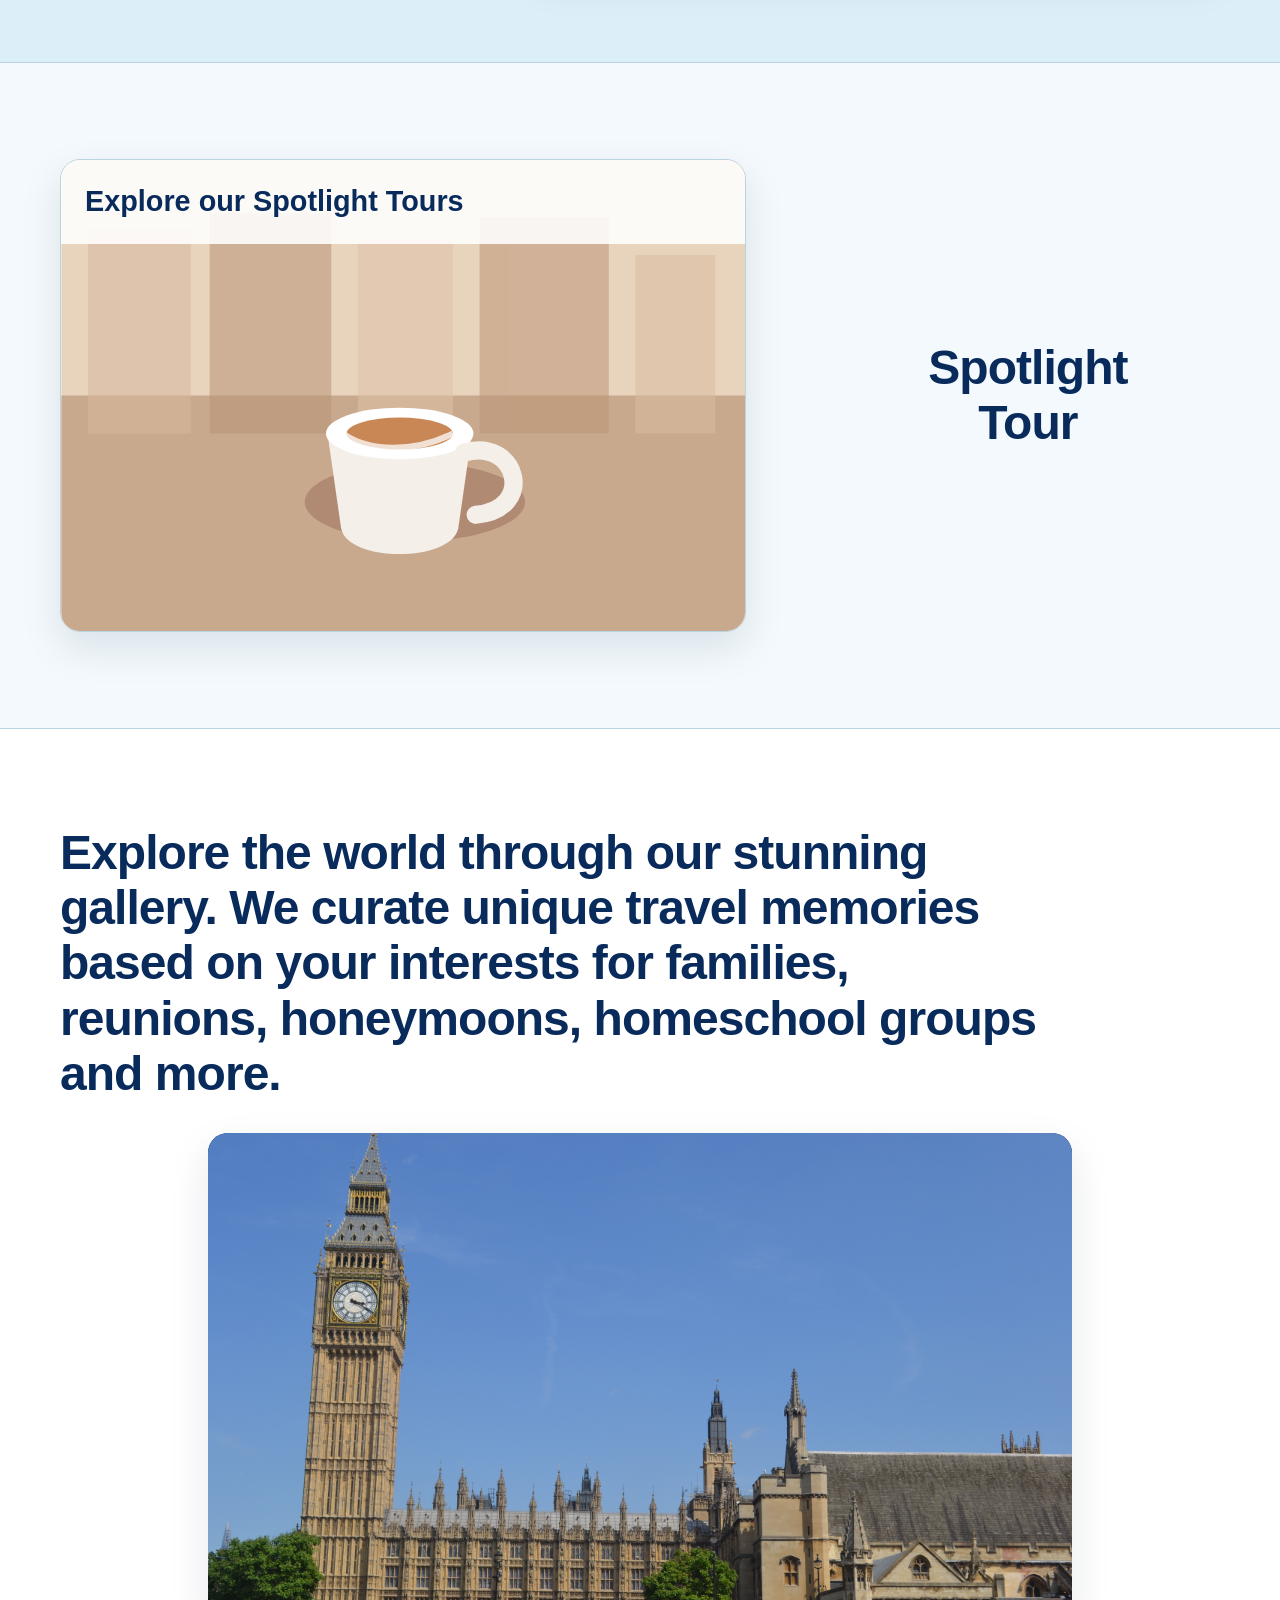
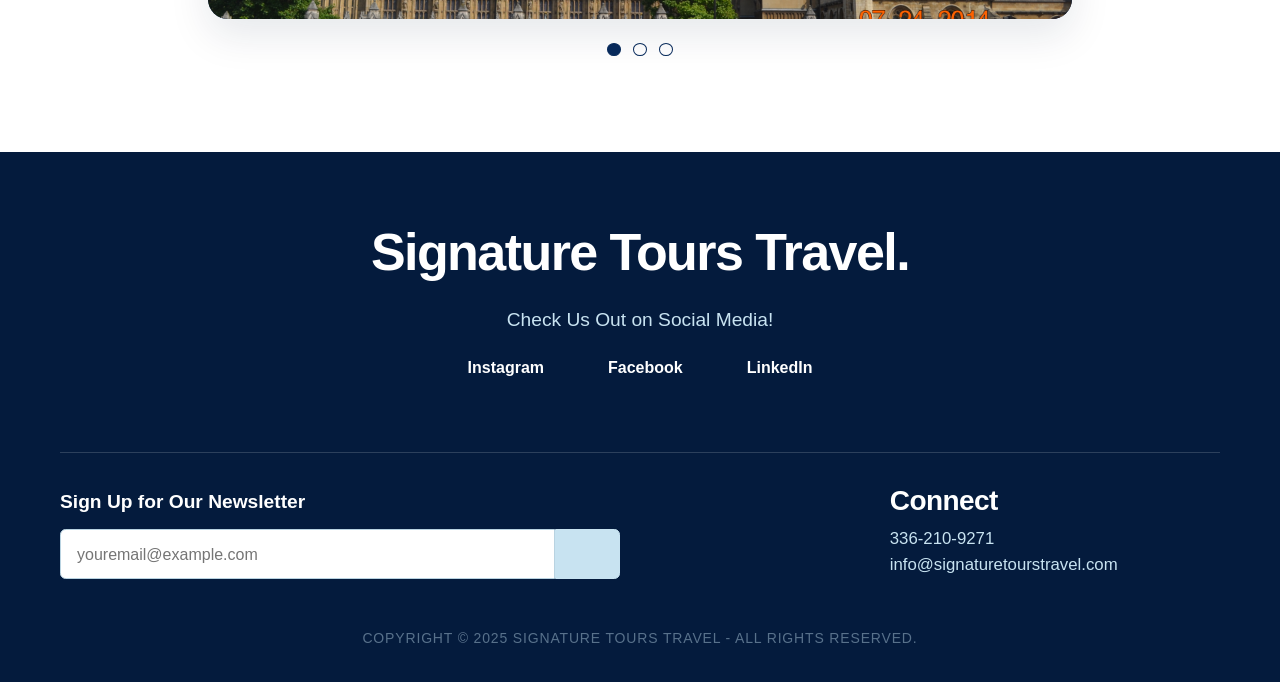
==== commit 950b0da8: "Replace homepage placeholders with travel photos" ====
--- a/index.html
+++ b/index.html
@@ -48,11 +48,11 @@
   </header>
 
   <main id="main-content">
-    <!-- Future real travel photography can replace these local SVG placeholders. -->
+    <!-- Featured travel photography. -->
     <section id="home" class="image-strip" aria-label="Featured travel images">
-      <img class="strip-image is-active" src="images/travel-forest.svg" alt="Placeholder forest adventure">
-      <img class="strip-image" src="images/travel-avenue.svg" alt="Placeholder European avenue">
-      <img class="strip-image" src="images/travel-road.svg" alt="Placeholder mountain road">
+      <img class="strip-image is-active" src="images/taj-mahal-agra-india.jpg" alt="Taj Mahal in Agra, India">
+      <img class="strip-image" src="images/espadilla-beach-costa-rica.jpg" alt="Espadilla Beach, Costa Rica">
+      <img class="strip-image" src="images/great-smoky-mountains-north-carolina.jpg" alt="Great Smoky Mountains in North Carolina">
     </section>
 
     <!-- Main intro copy from the reference design. -->
@@ -110,9 +110,9 @@
         </h2>
 
         <div class="slideshow" aria-label="Rotating travel gallery">
-          <img class="gallery-slide is-active" src="images/gallery-harbor.svg" alt="Placeholder harbor skyline">
-          <img class="gallery-slide" src="images/travel-avenue.svg" alt="Placeholder tree-lined avenue">
-          <img class="gallery-slide" src="images/travel-road.svg" alt="Placeholder winding road">
+          <img class="gallery-slide is-active" src="images/big-ben-palace-of-westminster-london.jpg" alt="Elizabeth Tower, known as Big Ben, and the Palace of Westminster in London">
+          <img class="gallery-slide" src="images/espadilla-beach-costa-rica.jpg" alt="Espadilla Beach, Costa Rica">
+          <img class="gallery-slide" src="images/great-smoky-mountains-north-carolina.jpg" alt="Great Smoky Mountains in North Carolina">
         </div>
         <div class="slide-dots" aria-label="Gallery slide controls">
           <button class="slide-dot is-active" type="button" aria-label="Show gallery image 1"></button>
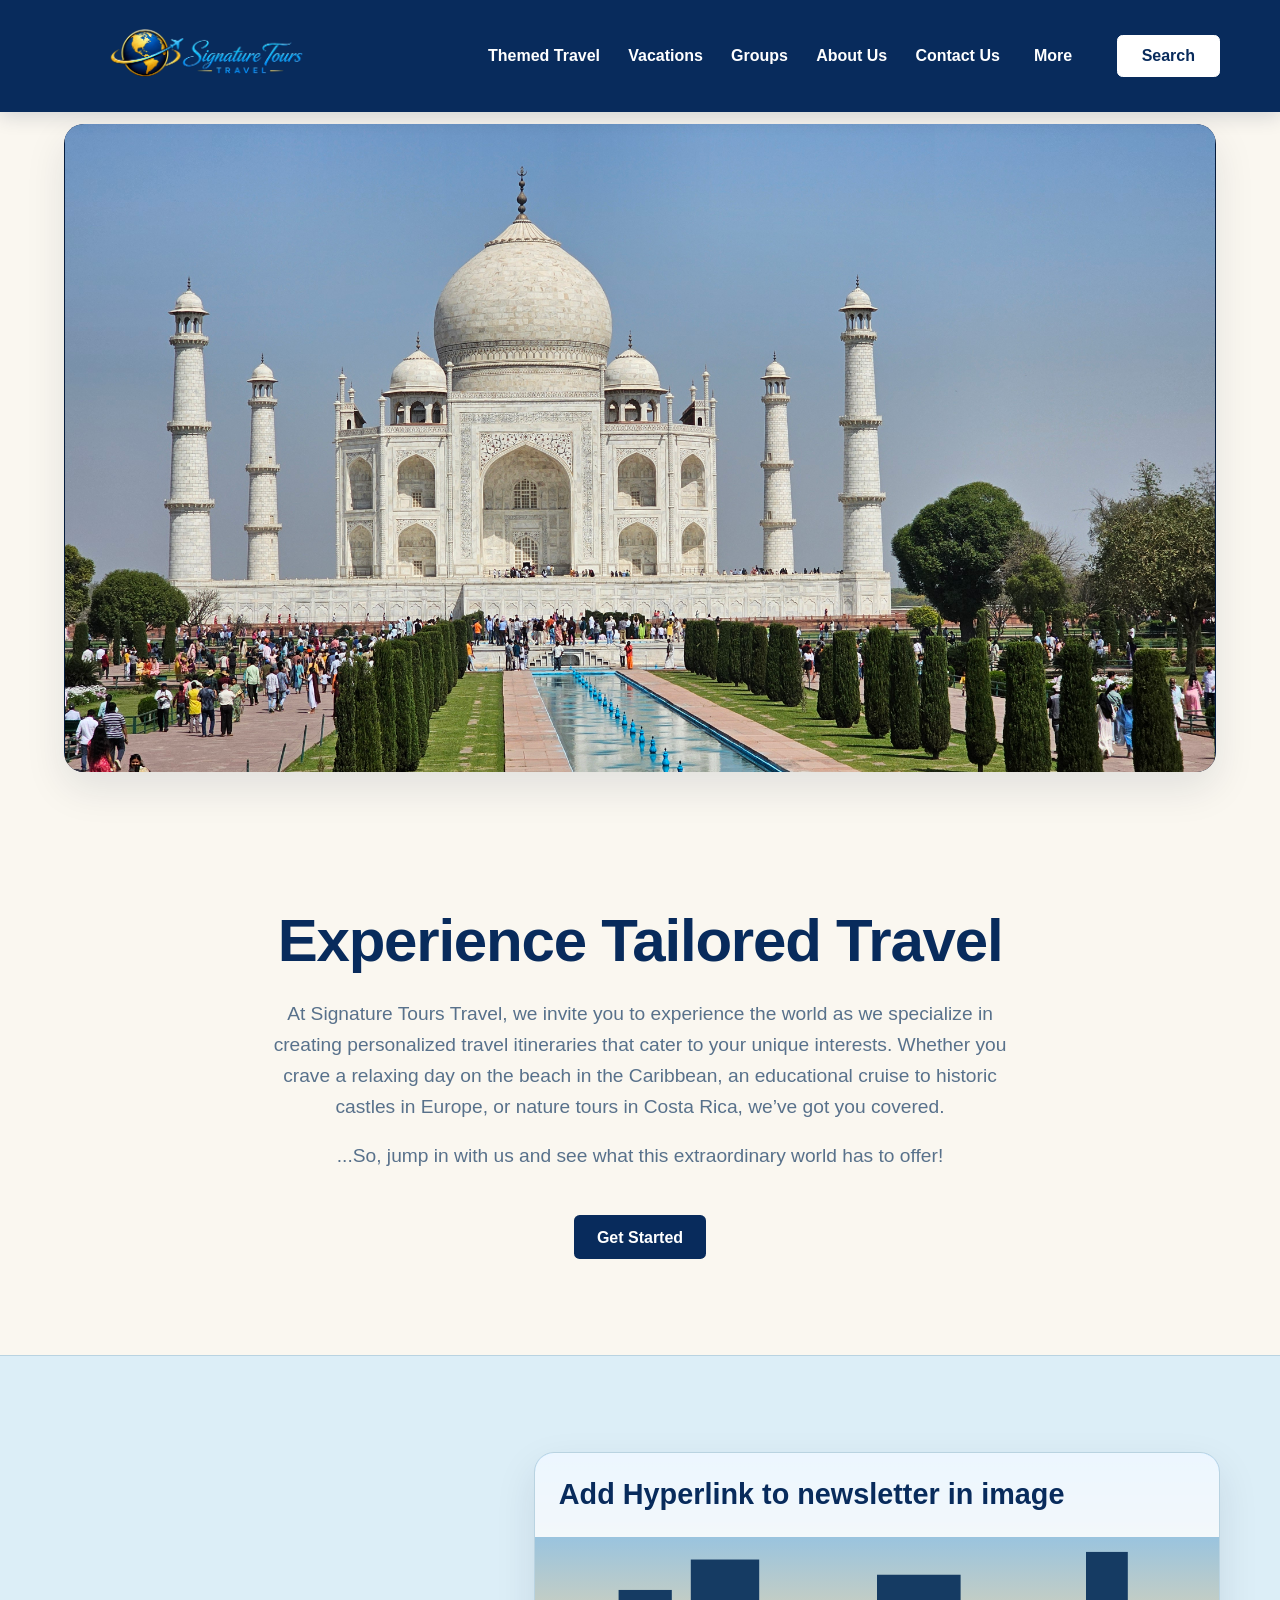
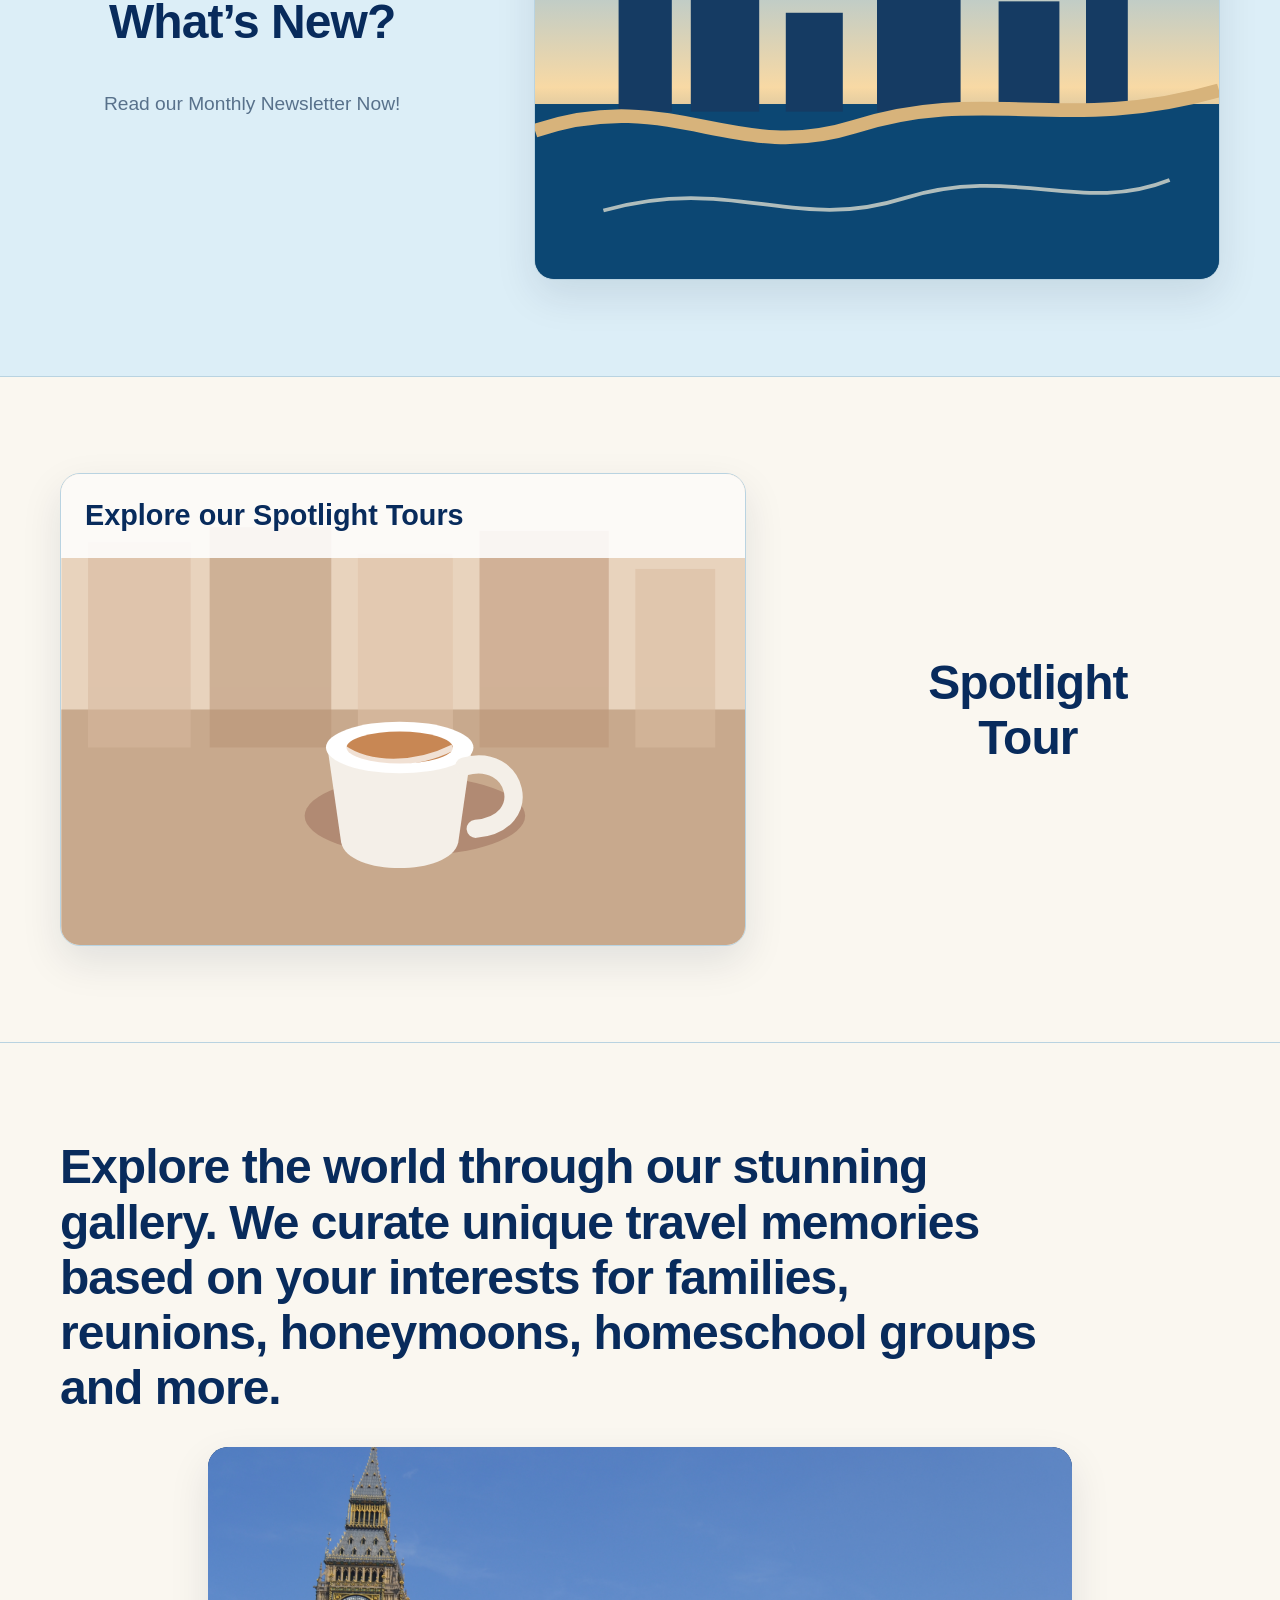
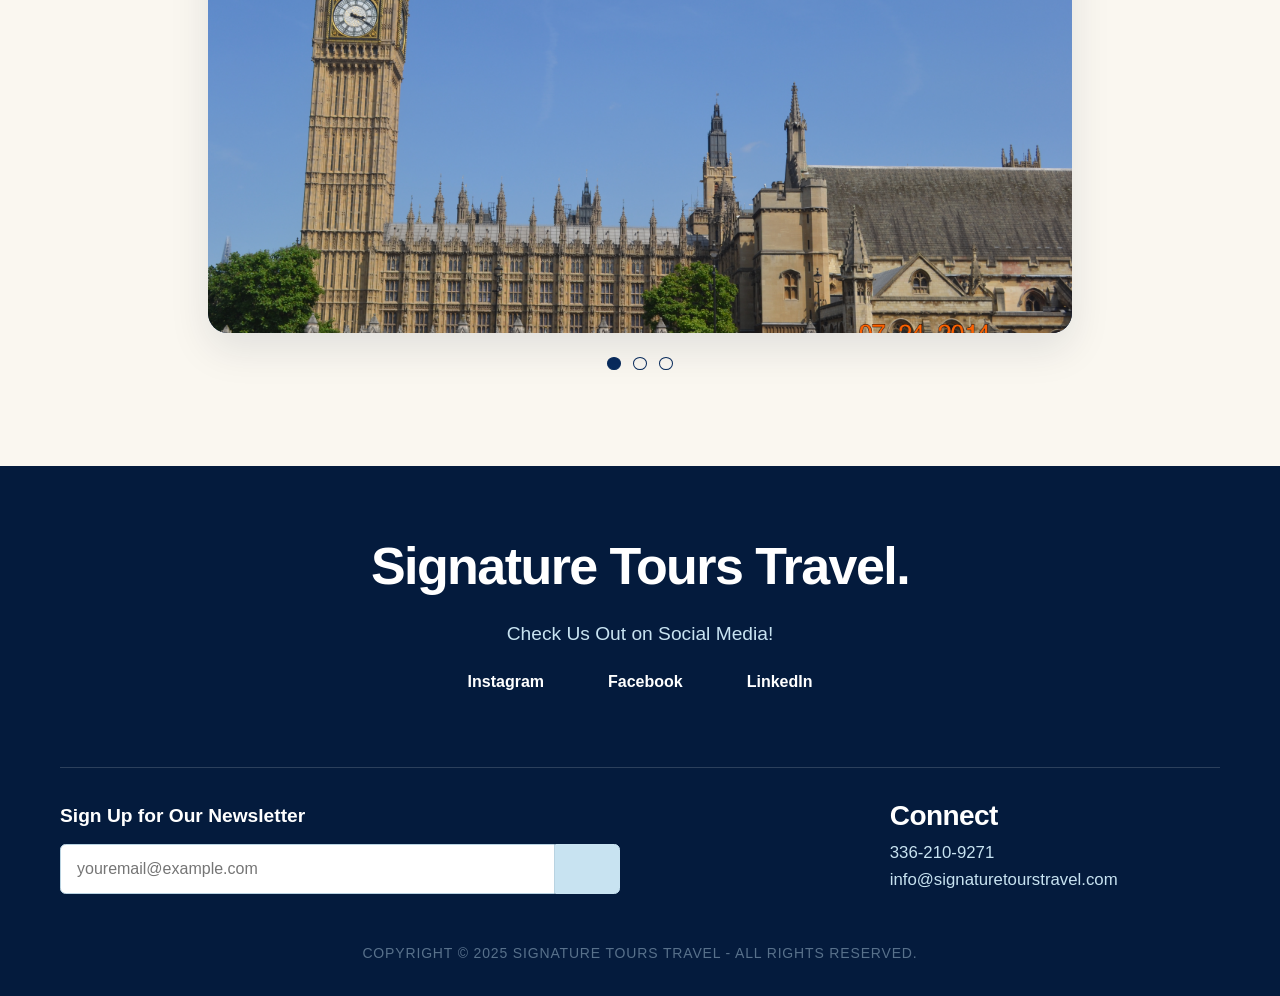
==== commit a14720bd: "Refine photo layouts and warm site palette" ====
--- a/index.html
+++ b/index.html
@@ -5,7 +5,7 @@
   <meta name="viewport" content="width=device-width, initial-scale=1">
   <meta name="description" content="Signature Tours Travel static homepage sandbox for grizzlyb.com.">
   <title>Signature Tours Travel Sandbox</title>
-  <link rel="stylesheet" href="styles.css?v=20260829">
+  <link rel="stylesheet" href="styles.css?v=20260830c">
 </head>
 <body>
   <a class="skip-link" href="#main-content">Skip to main content</a>
@@ -53,6 +53,7 @@
       <img class="strip-image is-active" src="images/taj-mahal-agra-india.jpg" alt="Taj Mahal in Agra, India">
       <img class="strip-image" src="images/espadilla-beach-costa-rica.jpg" alt="Espadilla Beach, Costa Rica">
       <img class="strip-image" src="images/great-smoky-mountains-north-carolina.jpg" alt="Great Smoky Mountains in North Carolina">
+      <img class="strip-image" src="images/big-ben-palace-of-westminster-london.jpg" alt="Elizabeth Tower, known as Big Ben, and the Palace of Westminster in London">
     </section>
 
     <!-- Main intro copy from the reference design. -->
--- a/styles.css
+++ b/styles.css
@@ -3,8 +3,8 @@
    ================================================================ */
 :root {
   --color-navy: #082b5c; --color-navy-dark: #041b3d;
-  --color-page: #f3f9fc; --color-section: #dceef7;
-  --color-section-strong: #c8e3f1; --color-white: #fff;
+  --color-page: #faf7f0; --color-section: #dceef7;
+  --color-section-strong: #c8e3f1; --color-surface: #faf7f0; --color-white: #fff;
   --color-text: #0a315f; --color-text-muted: #58718b;
   --color-border: #b9d3e1; --color-focus: #69b9e8;
   --width-content: 72.5rem; --width-wide: 82rem; --width-narrow: 48rem;
@@ -140,7 +140,7 @@
 .image-card {
   position: relative; display: block; overflow: hidden;
   border: 1px solid var(--color-border); border-radius: var(--radius-large);
-  background: var(--color-white); color: var(--color-text);
+  background: var(--color-surface); color: var(--color-text);
   box-shadow: var(--shadow-soft); text-decoration: none;
 }
 .image-card img { width: 100%; min-height: 18.75rem; object-fit: cover; }
@@ -153,12 +153,18 @@
 
 /* Homepage sections */
 .image-strip {
-  width: 100%; display: grid; grid-template-columns: repeat(3, 1fr);
+  position: relative;
+  width: min(calc(100% - (2 * var(--space-4))), 72rem);
+  margin: var(--space-2) auto clamp(var(--space-4), 3vw, var(--space-6));
+  overflow: hidden;
+  border-radius: var(--radius-large);
   background: var(--color-navy-dark);
+  box-shadow: var(--shadow-soft);
+  aspect-ratio: 16 / 9;
 }
 .strip-image {
-  width: 100%; height: clamp(15rem, 30vw, 27rem); object-fit: cover;
-  opacity: .68; transition: opacity 240ms ease;
+  position: absolute; inset: 0; width: 100%; height: 100%; object-fit: contain;
+  opacity: 0; transition: opacity 700ms ease;
 }
 .strip-image.is-active { opacity: 1; }
 .intro-section, .feature-section, .gallery-section { width: 100%; }
@@ -186,7 +192,7 @@
 .spotlight-title-block h2 { margin: 0; }
 .gallery-section {
   padding-block: clamp(var(--space-7), 9vw, var(--space-8));
-  border-top: 1px solid var(--color-border); background: var(--color-white);
+  border-top: 1px solid var(--color-border); background: var(--color-surface);
 }
 .gallery-inner h2 { max-width: 62rem; margin-bottom: var(--space-5); }
 .slideshow {
@@ -227,7 +233,7 @@
   top: 6.75rem;
   z-index: 10;
   border-block: 1px solid var(--color-border);
-  background: var(--color-white);
+  background: var(--color-surface);
 }
 .themed-subnav-inner {
   display: flex;
@@ -340,6 +346,16 @@
   min-height: 20rem;
   aspect-ratio: 16 / 9;
 }
+.content-photo {
+  display: block;
+  width: 100%;
+  min-height: 12rem;
+  aspect-ratio: 4 / 3;
+  border-radius: var(--radius-large);
+  box-shadow: var(--shadow-soft);
+  object-fit: cover;
+}
+.content-photo-feature { min-height: 20rem; aspect-ratio: 16 / 9; }
 .team-photo figcaption {
   margin-top: var(--space-3);
   color: var(--color-navy);
@@ -347,7 +363,7 @@
   font-weight: 700;
   text-align: center;
 }
-.photo-placeholder-grid {
+.photo-grid {
   display: grid;
   grid-template-columns: repeat(2, minmax(0, 1fr));
   gap: var(--space-4);
@@ -356,7 +372,7 @@
 .about-contact-section {
   padding-block: clamp(var(--space-7), 9vw, var(--space-8));
   border-top: 1px solid var(--color-border);
-  background: var(--color-white);
+  background: var(--color-surface);
   text-align: center;
 }
 .about-contact-section h2 { margin-bottom: var(--space-4); }
@@ -386,6 +402,19 @@
   position: relative; z-index: 1; padding: var(--space-4); color: var(--color-white);
   font-size: clamp(1.7rem, 4vw, 2.8rem); line-height: 1.2; text-align: center;
   text-shadow: 0 2px 12px rgba(4, 27, 61, .7);
+}
+.travel-hero-image {
+  position: relative; display: grid; width: min(100%, 44rem); min-height: 23rem;
+  margin-inline: auto; place-items: center; overflow: hidden;
+  border: 1px solid var(--color-border); border-radius: var(--radius-large);
+  background: var(--color-navy); box-shadow: var(--shadow-soft);
+}
+.travel-hero-image img { position: absolute; inset: 0; width: 100%; height: 100%; object-fit: cover; }
+.travel-hero-image::after { content: ""; position: absolute; inset: 0; background: rgba(4, 27, 61, .28); }
+.travel-hero-image span {
+  position: relative; z-index: 1; padding: var(--space-4); color: var(--color-white);
+  font-size: clamp(1.7rem, 4vw, 2.8rem); line-height: 1.2; text-align: center;
+  text-shadow: 0 2px 12px rgba(4, 27, 61, .8);
 }
 .compact-title-band { padding-block: var(--space-3); }
 .compact-title-band h1, .compact-title-band h2 { font-size: clamp(1.5rem, 3vw, 2.2rem); }
@@ -398,7 +427,7 @@
   padding-block: var(--space-5);
 }
 .vacation-audience.is-reversed { grid-template-columns: minmax(12rem, .65fr) minmax(0, 1fr); }
-.vacation-audience.is-reversed .photo-placeholder { order: 2; }
+.vacation-audience.is-reversed .content-photo { order: 2; }
 .vacation-audience h2 { margin: 0; font-size: clamp(1.6rem, 3vw, 2.25rem); text-align: center; }
 .vacation-links { display: flex; justify-content: center; gap: var(--space-5) var(--space-7); padding-block: var(--space-5) var(--space-7); text-align: center; }
 .vacation-links a { color: var(--color-navy); font-size: var(--font-size-lead); font-weight: 700; }
@@ -413,7 +442,7 @@
 .contact-layout { display: grid; grid-template-columns: minmax(16rem, .65fr) minmax(0, 1fr); gap: clamp(var(--space-6), 8vw, var(--space-8)); }
 .contact-intro p { color: var(--color-text-muted); }
 .contact-intro a { color: var(--color-navy); }
-.contact-form { padding: clamp(var(--space-4), 5vw, var(--space-6)); border: 1px solid var(--color-border); border-radius: var(--radius-large); background: var(--color-white); box-shadow: var(--shadow-soft); }
+.contact-form { padding: clamp(var(--space-4), 5vw, var(--space-6)); border: 1px solid var(--color-border); border-radius: var(--radius-large); background: var(--color-surface); box-shadow: var(--shadow-soft); }
 .contact-form label { display: block; margin-bottom: var(--space-4); color: var(--color-navy); font-weight: 700; }
 .contact-form label span { color: var(--color-text-muted); font-size: var(--font-size-small); font-weight: 400; }
 .contact-form input, .contact-form select, .contact-form textarea {
@@ -513,9 +542,6 @@
     border: 0; box-shadow: none; opacity: 1; pointer-events: auto; transform: none;
   }
   .has-dropdown.is-open .dropdown-menu { display: block; transform: none; }
-  .image-strip { grid-template-columns: 1fr; }
-  .strip-image { display: none; height: 18rem; }
-  .strip-image.is-active { display: block; }
   .feature-grid, .feature-grid-reverse, .footer-grid { grid-template-columns: 1fr; }
   .contact-layout { grid-template-columns: 1fr; }
   .feature-grid-reverse .spotlight-title-block { order: -1; }
@@ -547,14 +573,14 @@
   }
   .email-row button { height: 2.75rem; }
   .vacation-audience, .vacation-audience.is-reversed { grid-template-columns: 1fr; gap: var(--space-4); }
-  .vacation-audience.is-reversed .photo-placeholder { order: 0; }
+  .vacation-audience.is-reversed .content-photo { order: 0; }
   .vacation-links { flex-direction: column; }
   .form-grid { grid-template-columns: 1fr; gap: 0; }
 }
 @media (max-width: 32.5rem) {
 
-  .photo-placeholder-grid { grid-template-columns: 1fr; }
-  .photo-placeholder-feature { min-height: 14rem; }
+  .photo-grid { grid-template-columns: 1fr; }
+  .photo-placeholder-feature, .content-photo-feature { min-height: 14rem; }
   .contact-details { flex-direction: column; gap: var(--space-2); }
 
 }
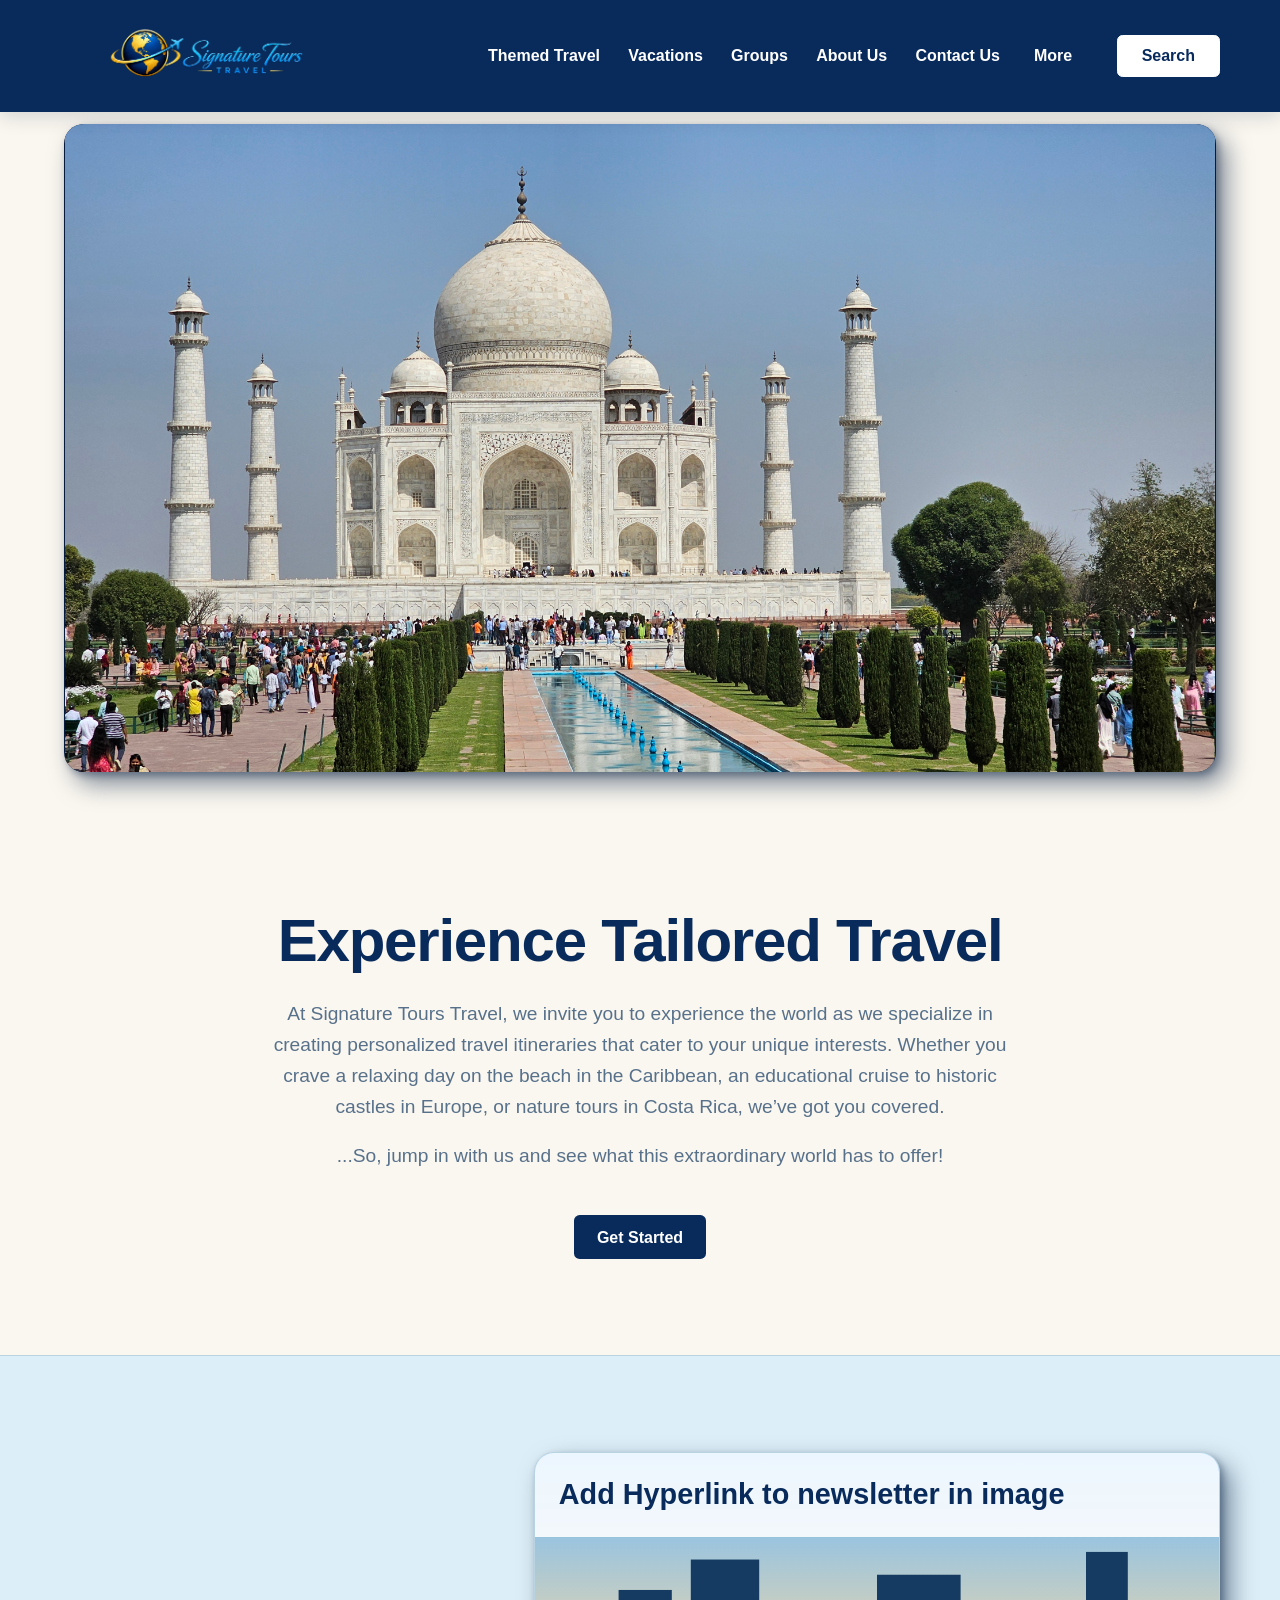
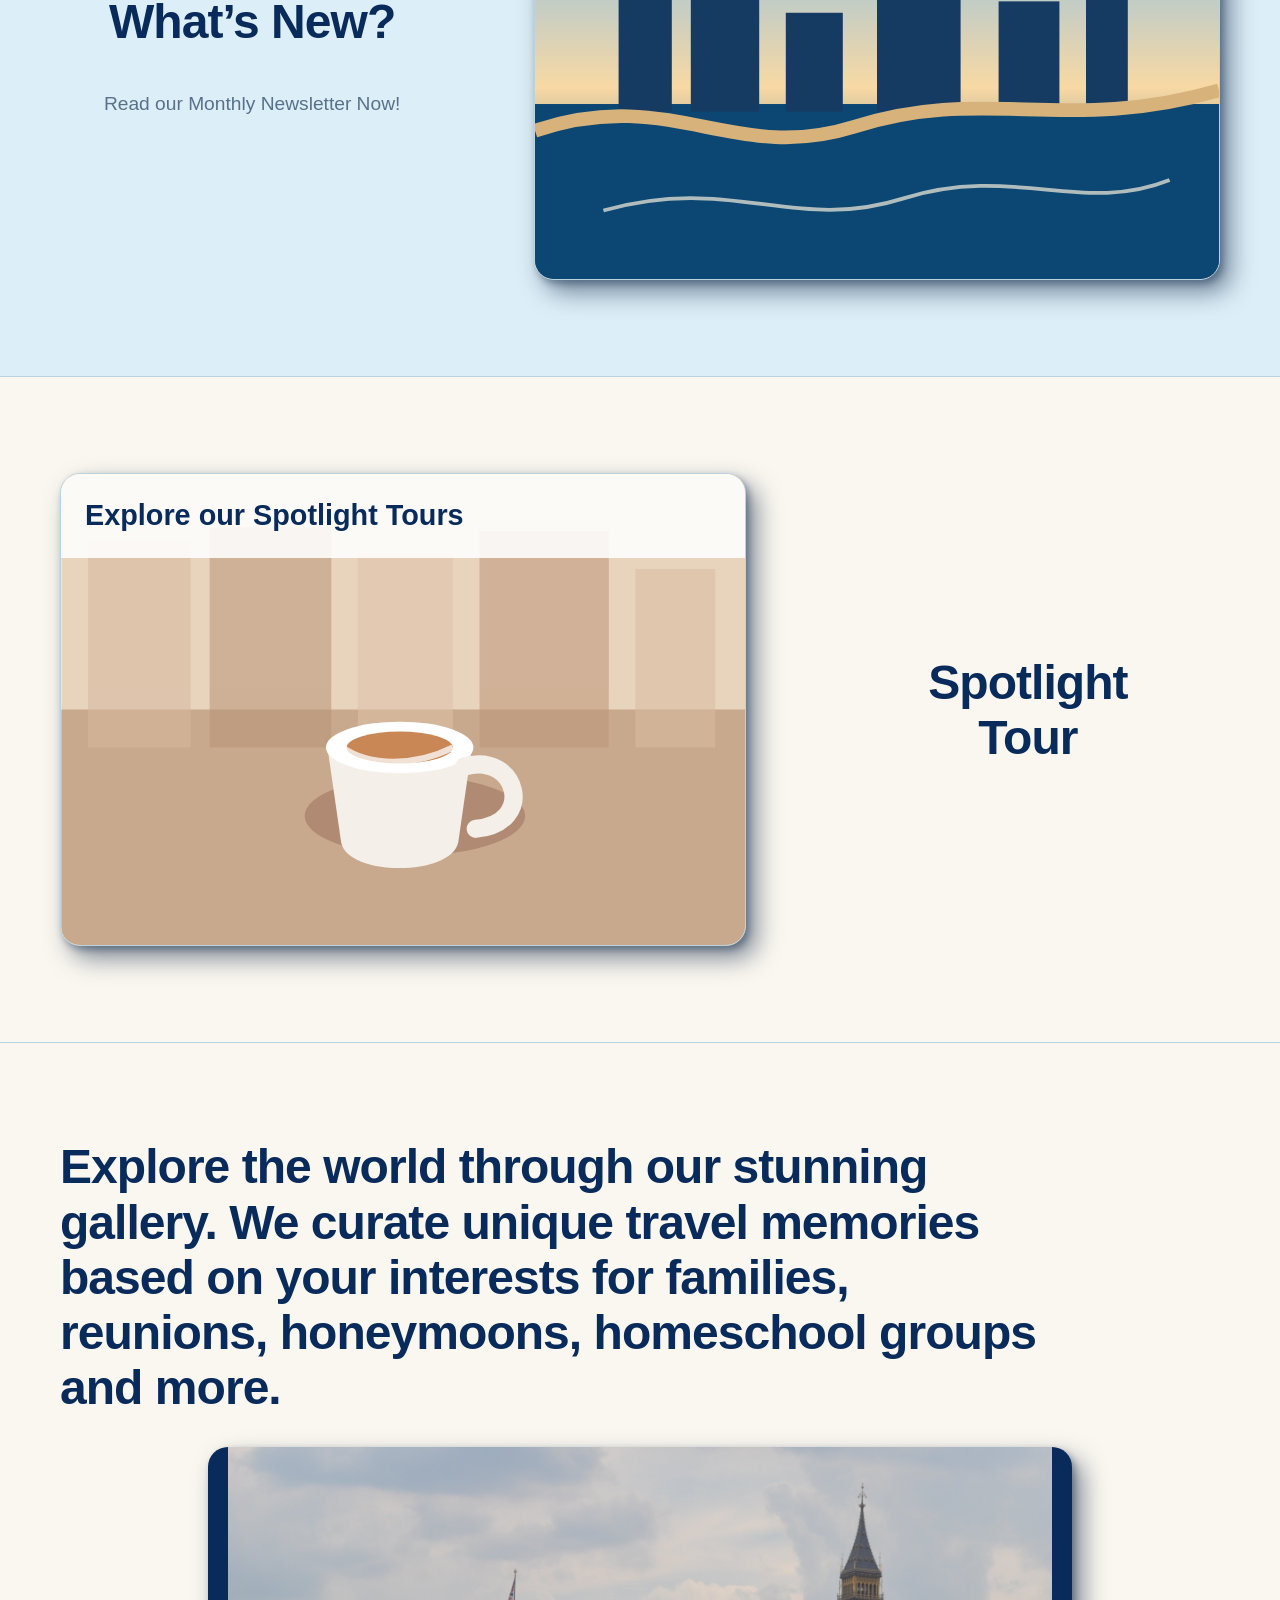
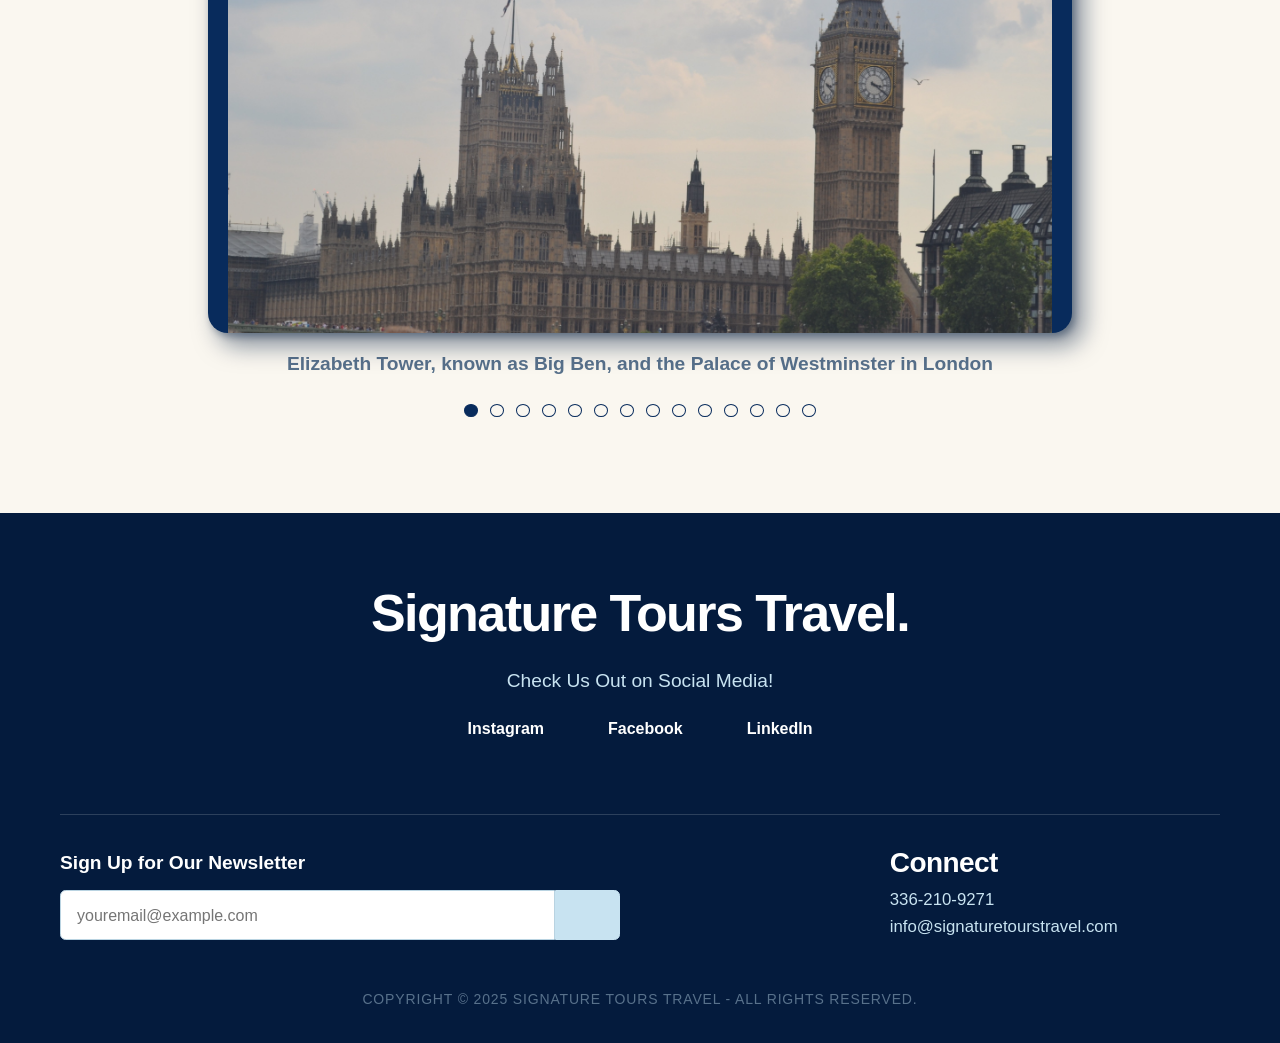
==== commit e7079d14: "Expand travel gallery and refine photo styling" ====
--- a/index.html
+++ b/index.html
@@ -5,7 +5,7 @@
   <meta name="viewport" content="width=device-width, initial-scale=1">
   <meta name="description" content="Signature Tours Travel static homepage sandbox for grizzlyb.com.">
   <title>Signature Tours Travel Sandbox</title>
-  <link rel="stylesheet" href="styles.css?v=20260830c">
+  <link rel="stylesheet" href="styles.css?v=20260831e">
 </head>
 <body>
   <a class="skip-link" href="#main-content">Skip to main content</a>
@@ -51,9 +51,9 @@
     <!-- Featured travel photography. -->
     <section id="home" class="image-strip" aria-label="Featured travel images">
       <img class="strip-image is-active" src="images/taj-mahal-agra-india.jpg" alt="Taj Mahal in Agra, India">
-      <img class="strip-image" src="images/espadilla-beach-costa-rica.jpg" alt="Espadilla Beach, Costa Rica">
-      <img class="strip-image" src="images/great-smoky-mountains-north-carolina.jpg" alt="Great Smoky Mountains in North Carolina">
-      <img class="strip-image" src="images/big-ben-palace-of-westminster-london.jpg" alt="Elizabeth Tower, known as Big Ben, and the Palace of Westminster in London">
+      <img class="strip-image" src="images/england-stonehenge-01.jpg" alt="Stonehenge in England">
+      <img class="strip-image" src="images/england-liverpool-beatles-statue-02.png" alt="Beatles statue in Liverpool, England">
+      <img class="strip-image" src="images/london-palace-of-westminster-and-big-ben.jpg" alt="Elizabeth Tower, known as Big Ben, and the Palace of Westminster in London">
     </section>
 
     <!-- Main intro copy from the reference design. -->
@@ -110,15 +110,40 @@
           honeymoons, homeschool groups and more.
         </h2>
 
-        <div class="slideshow" aria-label="Rotating travel gallery">
-          <img class="gallery-slide is-active" src="images/big-ben-palace-of-westminster-london.jpg" alt="Elizabeth Tower, known as Big Ben, and the Palace of Westminster in London">
-          <img class="gallery-slide" src="images/espadilla-beach-costa-rica.jpg" alt="Espadilla Beach, Costa Rica">
-          <img class="gallery-slide" src="images/great-smoky-mountains-north-carolina.jpg" alt="Great Smoky Mountains in North Carolina">
-        </div>
+        <figure class="gallery-figure">
+          <div class="slideshow" aria-label="Rotating travel gallery">
+            <img class="gallery-slide is-active" src="images/london-palace-of-westminster-and-big-ben.jpg" alt="Elizabeth Tower, known as Big Ben, and the Palace of Westminster in London">
+            <img class="gallery-slide" src="images/england-stonehenge-01.jpg" alt="Stonehenge in England">
+            <img class="gallery-slide" src="images/england-liverpool-beatles-statue-02.png" alt="Beatles statue in Liverpool, England">
+            <img class="gallery-slide" src="images/costa-rica-la-fortuna-waterfall.jpg" alt="La Fortuna Waterfall in Costa Rica">
+            <img class="gallery-slide" src="images/costa-rica-white-faced-capuchin-monkey.jpg" alt="White-faced capuchin monkey in Costa Rica">
+            <img class="gallery-slide" src="images/england-alnwick-castle-exterior.jpg" alt="Alnwick Castle in England">
+            <img class="gallery-slide" src="images/england-bath-pulteney-bridge.jpg" alt="Pulteney Bridge in Bath, England">
+            <img class="gallery-slide" src="images/france-cannes-cinema-mural.jpg" alt="Cinema mural in Cannes, France">
+            <img class="gallery-slide" src="images/france-strasbourg-petite-france-canal.jpg" alt="Canal in the Petite France district of Strasbourg, France">
+            <img class="gallery-slide" src="images/germany-heidelberg-castle.jpg" alt="Heidelberg Castle in Germany">
+            <img class="gallery-slide" src="images/ireland-blarney-castle-and-gardens-02.jpg" alt="Blarney Castle and gardens in Ireland">
+            <img class="gallery-slide" src="images/italy-leaning-tower-of-pisa.jpg" alt="Leaning Tower of Pisa in Italy">
+            <img class="gallery-slide" src="images/paris-eiffel-tower-from-champ-de-mars-01.jpg" alt="Eiffel Tower from Champ de Mars in Paris">
+            <img class="gallery-slide" src="images/rome-colosseum-interior-panorama-01.jpg" alt="Interior panorama of the Colosseum in Rome">
+          </div>
+          <figcaption class="gallery-caption" data-gallery-caption aria-live="polite">Elizabeth Tower, known as Big Ben, and the Palace of Westminster in London</figcaption>
+        </figure>
         <div class="slide-dots" aria-label="Gallery slide controls">
           <button class="slide-dot is-active" type="button" aria-label="Show gallery image 1"></button>
           <button class="slide-dot" type="button" aria-label="Show gallery image 2"></button>
           <button class="slide-dot" type="button" aria-label="Show gallery image 3"></button>
+          <button class="slide-dot" type="button" aria-label="Show gallery image 4"></button>
+          <button class="slide-dot" type="button" aria-label="Show gallery image 5"></button>
+          <button class="slide-dot" type="button" aria-label="Show gallery image 6"></button>
+          <button class="slide-dot" type="button" aria-label="Show gallery image 7"></button>
+          <button class="slide-dot" type="button" aria-label="Show gallery image 8"></button>
+          <button class="slide-dot" type="button" aria-label="Show gallery image 9"></button>
+          <button class="slide-dot" type="button" aria-label="Show gallery image 10"></button>
+          <button class="slide-dot" type="button" aria-label="Show gallery image 11"></button>
+          <button class="slide-dot" type="button" aria-label="Show gallery image 12"></button>
+          <button class="slide-dot" type="button" aria-label="Show gallery image 13"></button>
+          <button class="slide-dot" type="button" aria-label="Show gallery image 14"></button>
         </div>
       </div>
     </section>
@@ -155,6 +180,6 @@
     </div>
   </footer>
 
-  <script src="script.js?v=20260829"></script>
+  <script src="script.js?v=20260831-gallery"></script>
 </body>
 </html>
--- a/styles.css
+++ b/styles.css
@@ -18,6 +18,7 @@
   --font-size-h2: clamp(1.9rem, 4vw, 3rem);
   --font-size-h3: clamp(1.35rem, 3vw, 1.75rem);
   --shadow-soft: 0 1rem 2.5rem rgba(4, 27, 61, .1);
+  --shadow-frame: .65rem .75rem 1.5rem rgba(4, 27, 61, .5), .18rem .22rem .45rem rgba(4, 27, 61, .33);
   --transition-fast: 160ms ease;
 }
 
@@ -141,7 +142,7 @@
   position: relative; display: block; overflow: hidden;
   border: 1px solid var(--color-border); border-radius: var(--radius-large);
   background: var(--color-surface); color: var(--color-text);
-  box-shadow: var(--shadow-soft); text-decoration: none;
+  box-shadow: var(--shadow-frame); text-decoration: none;
 }
 .image-card img { width: 100%; min-height: 18.75rem; object-fit: cover; }
 .image-card-large img { min-height: 26.25rem; }
@@ -159,7 +160,7 @@
   overflow: hidden;
   border-radius: var(--radius-large);
   background: var(--color-navy-dark);
-  box-shadow: var(--shadow-soft);
+  box-shadow: var(--shadow-frame);
   aspect-ratio: 16 / 9;
 }
 .strip-image {
@@ -198,15 +199,20 @@
 .slideshow {
   position: relative; max-width: 54rem; margin-inline: auto; overflow: hidden;
   border-radius: var(--radius-large); background: var(--color-navy);
-  box-shadow: var(--shadow-soft); aspect-ratio: 16 / 9;
-}
+  box-shadow: var(--shadow-frame); aspect-ratio: 16 / 9;
+}
+.gallery-figure { margin: 0; }
 .gallery-slide {
   position: absolute; inset: 0; width: 100%; height: 100%;
-  object-fit: cover; opacity: 0; transition: opacity 260ms ease;
+  object-fit: contain; opacity: 0; transition: opacity 260ms ease;
 }
 .gallery-slide.is-active { opacity: 1; }
+.gallery-caption {
+  min-height: 1.6em; margin: var(--space-3) auto 0; color: var(--color-text-muted);
+  font-size: var(--font-size-lead); font-weight: 600; text-align: center;
+}
 .slide-dots {
-  display: flex; justify-content: center; gap: var(--space-2);
+  display: flex; flex-wrap: wrap; justify-content: center; gap: var(--space-2);
   margin-top: var(--space-4);
 }
 .slide-dot {
@@ -341,6 +347,7 @@
   font-weight: 700;
   text-align: center;
   aspect-ratio: 4 / 3;
+  box-shadow: var(--shadow-frame);
 }
 .photo-placeholder-feature {
   min-height: 20rem;
@@ -352,7 +359,7 @@
   min-height: 12rem;
   aspect-ratio: 4 / 3;
   border-radius: var(--radius-large);
-  box-shadow: var(--shadow-soft);
+  box-shadow: var(--shadow-frame);
   object-fit: cover;
 }
 .content-photo-feature { min-height: 20rem; aspect-ratio: 16 / 9; }
@@ -395,7 +402,7 @@
   margin-inline: auto; place-items: center; overflow: hidden;
   border: 1px solid var(--color-border); border-radius: var(--radius-large);
   background: linear-gradient(145deg, #87bce4 0%, #dceef7 42%, #416f8c 43%, #082b5c 100%);
-  box-shadow: var(--shadow-soft);
+  box-shadow: var(--shadow-frame);
 }
 .travel-hero-placeholder::after { content: ""; position: absolute; inset: 0; background: rgba(4, 27, 61, .16); }
 .travel-hero-placeholder span {
@@ -407,7 +414,7 @@
   position: relative; display: grid; width: min(100%, 44rem); min-height: 23rem;
   margin-inline: auto; place-items: center; overflow: hidden;
   border: 1px solid var(--color-border); border-radius: var(--radius-large);
-  background: var(--color-navy); box-shadow: var(--shadow-soft);
+  background: var(--color-navy); box-shadow: var(--shadow-frame);
 }
 .travel-hero-image img { position: absolute; inset: 0; width: 100%; height: 100%; object-fit: cover; }
 .travel-hero-image::after { content: ""; position: absolute; inset: 0; background: rgba(4, 27, 61, .28); }
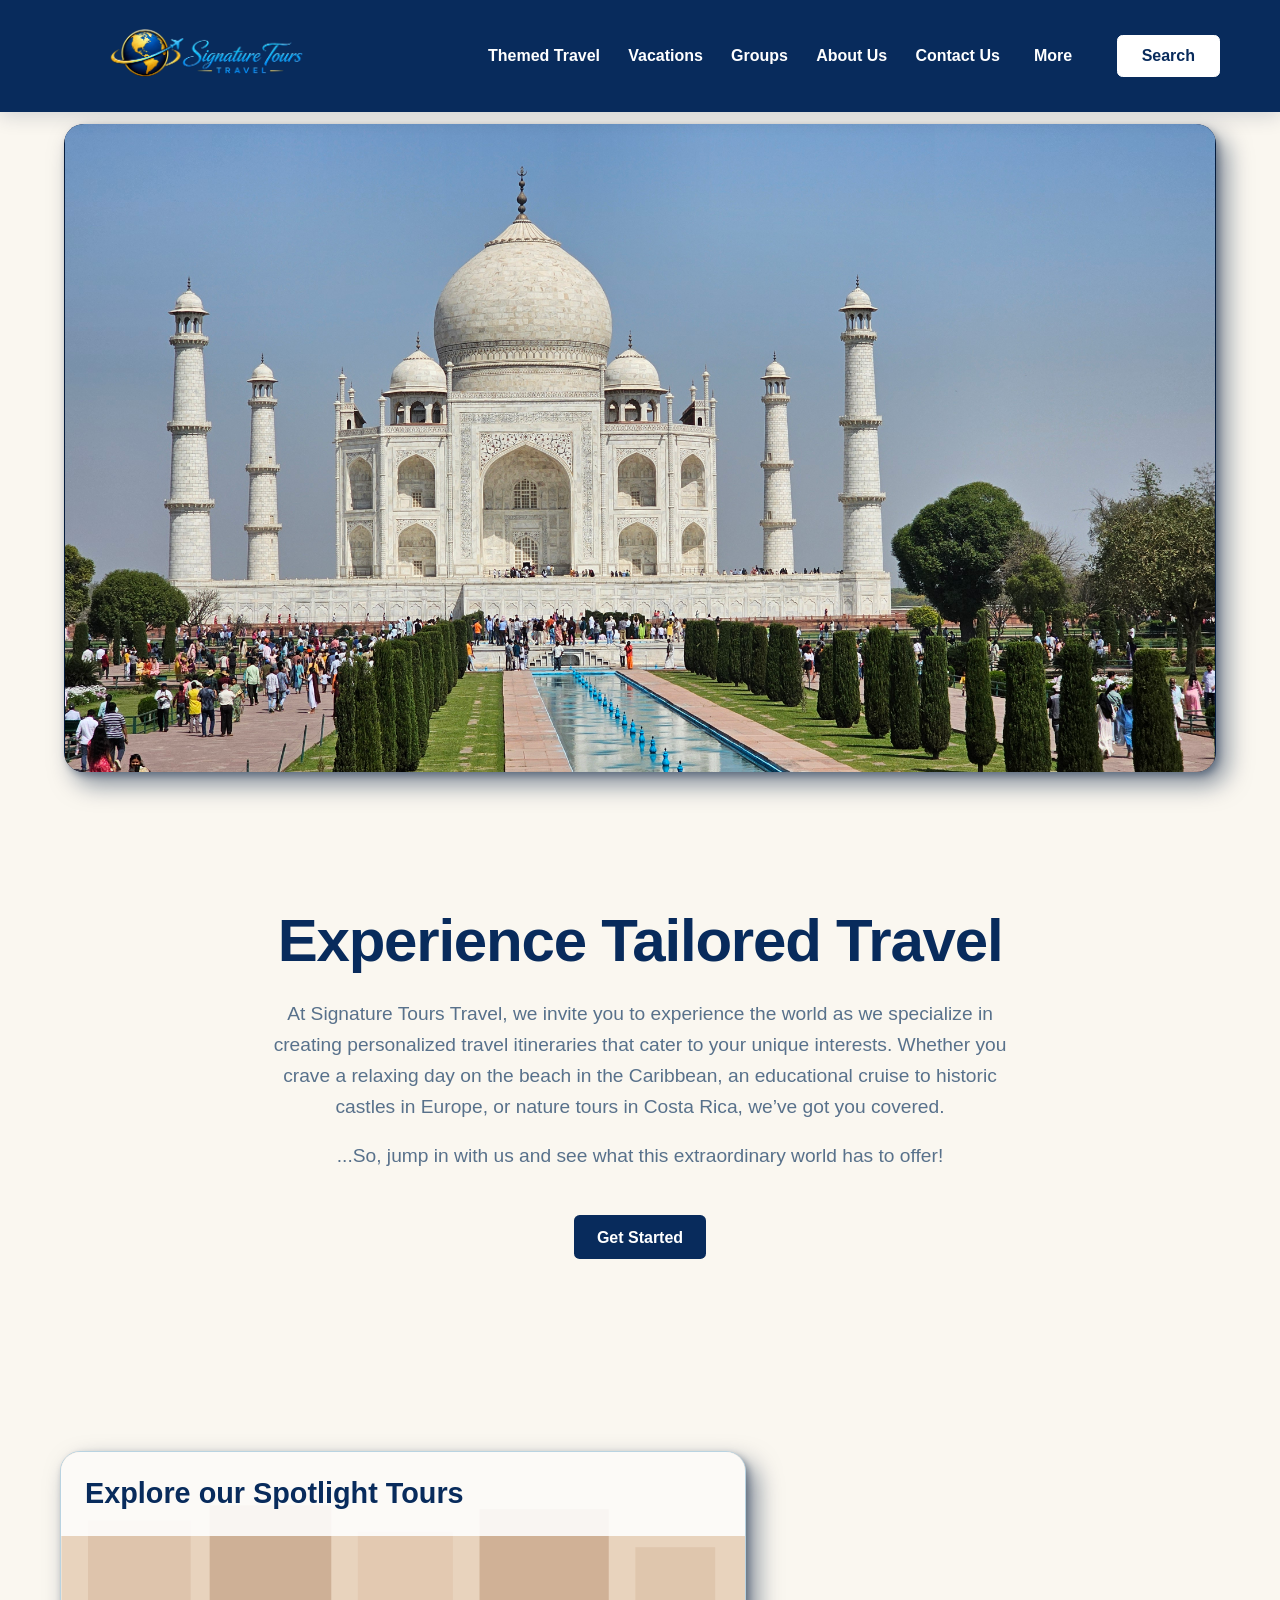
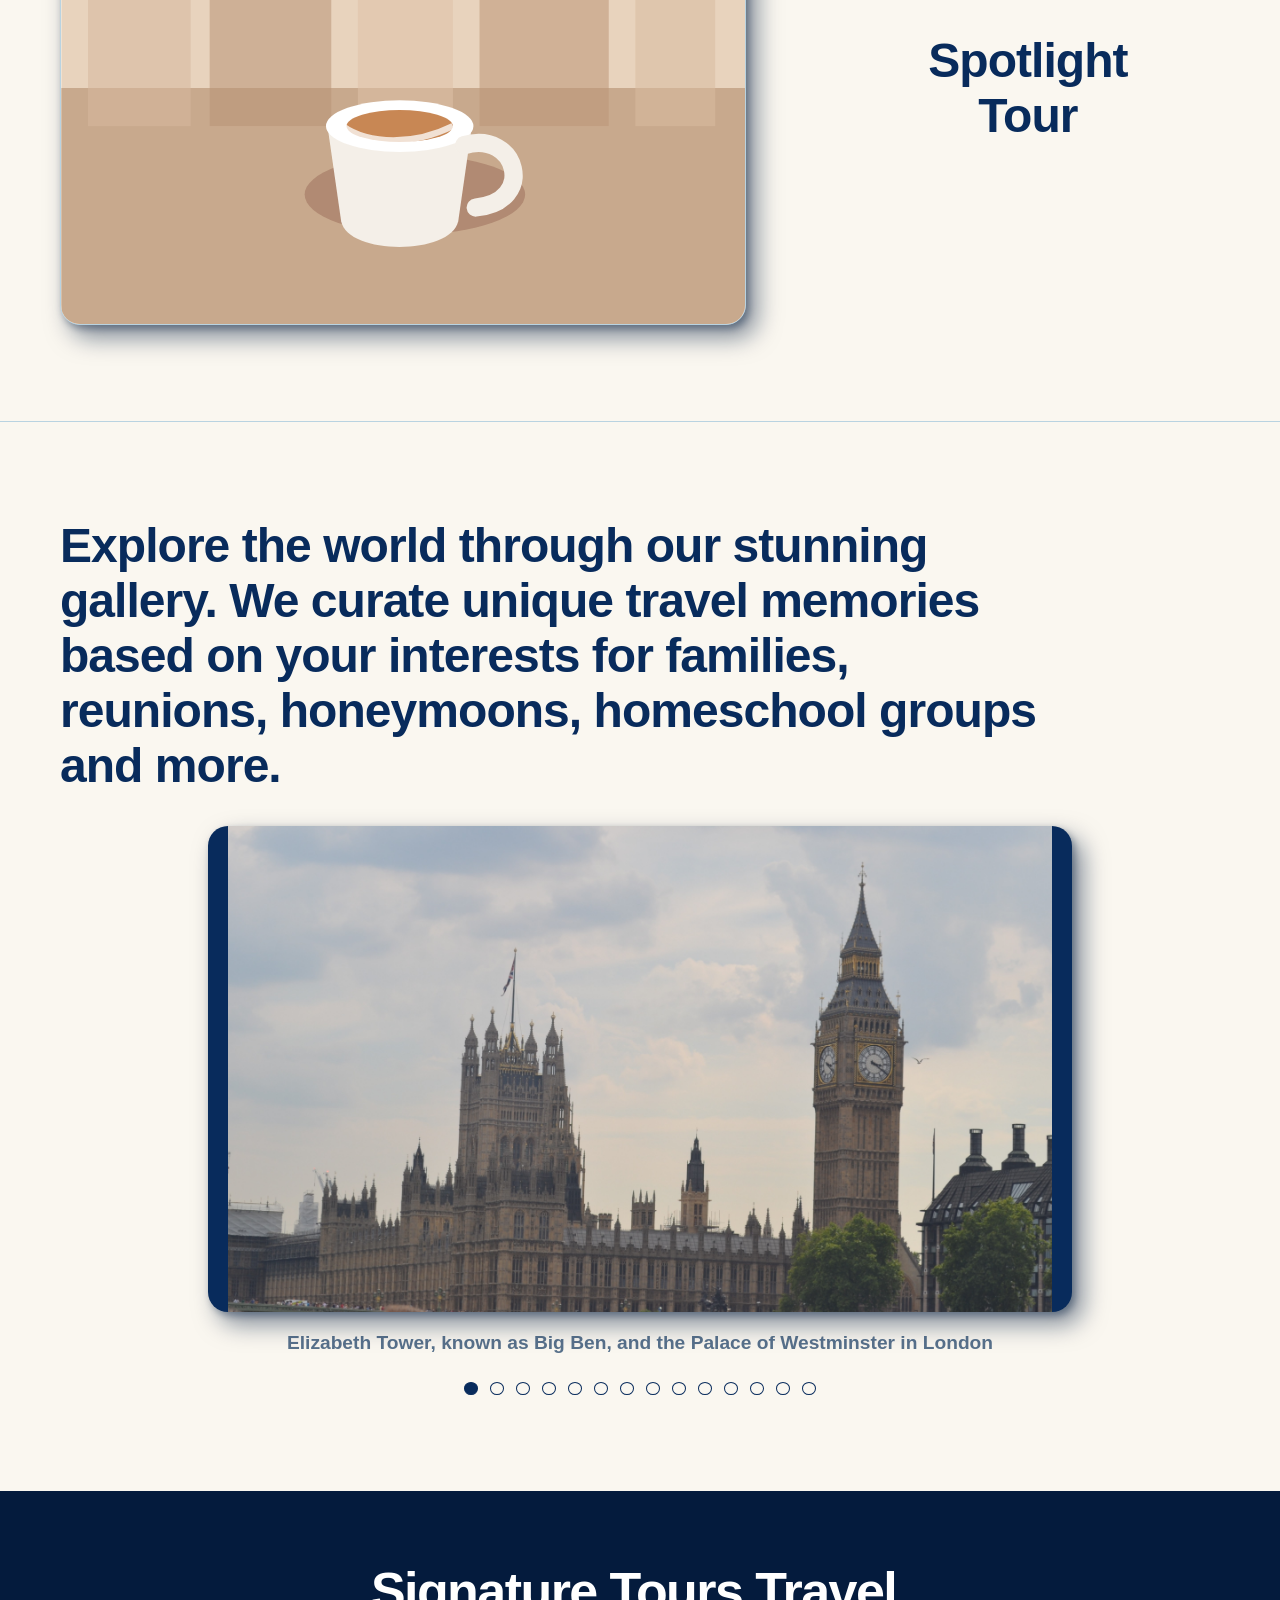
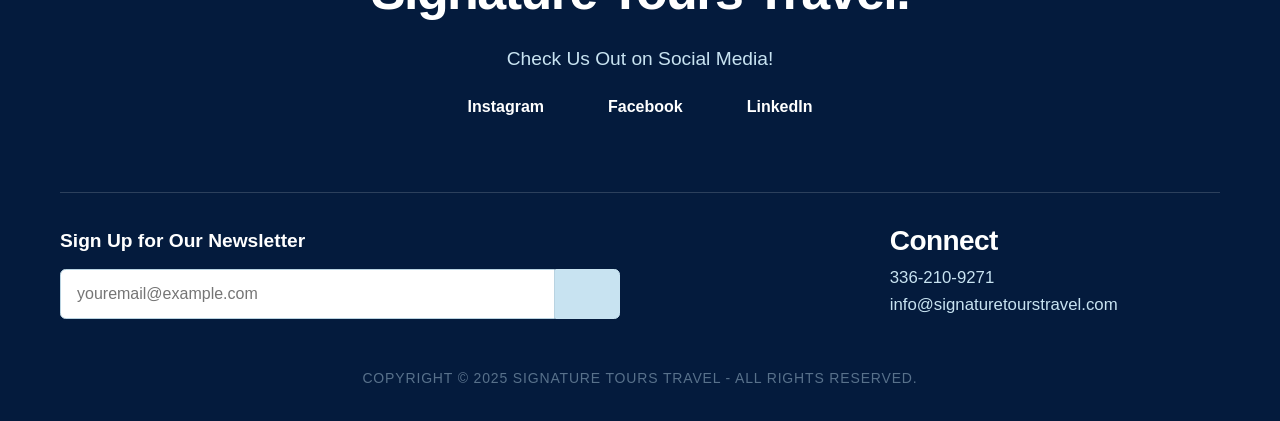
==== commit a1ac93f9: "Remove homepage What's New section" ====
--- a/index.html
+++ b/index.html
@@ -71,20 +71,6 @@
           ...So, jump in with us and see what this extraordinary world has to offer!
         </p>
         <a class="button button-primary" href="contact.html">Get Started</a>
-      </div>
-    </section>
-
-    <!-- Replace the placeholder link and image when the newsletter page exists. -->
-    <section class="feature-section newsletter-feature" aria-labelledby="news-title">
-      <div class="container feature-grid">
-        <div class="feature-copy">
-          <h2 id="news-title">What&rsquo;s New?</h2>
-          <p>Read our Monthly Newsletter Now!</p>
-        </div>
-        <a class="image-card" href="#">
-          <img src="images/newsletter-city.svg" alt="Placeholder city river view">
-          <span>Add Hyperlink to newsletter in image</span>
-        </a>
       </div>
     </section>
 
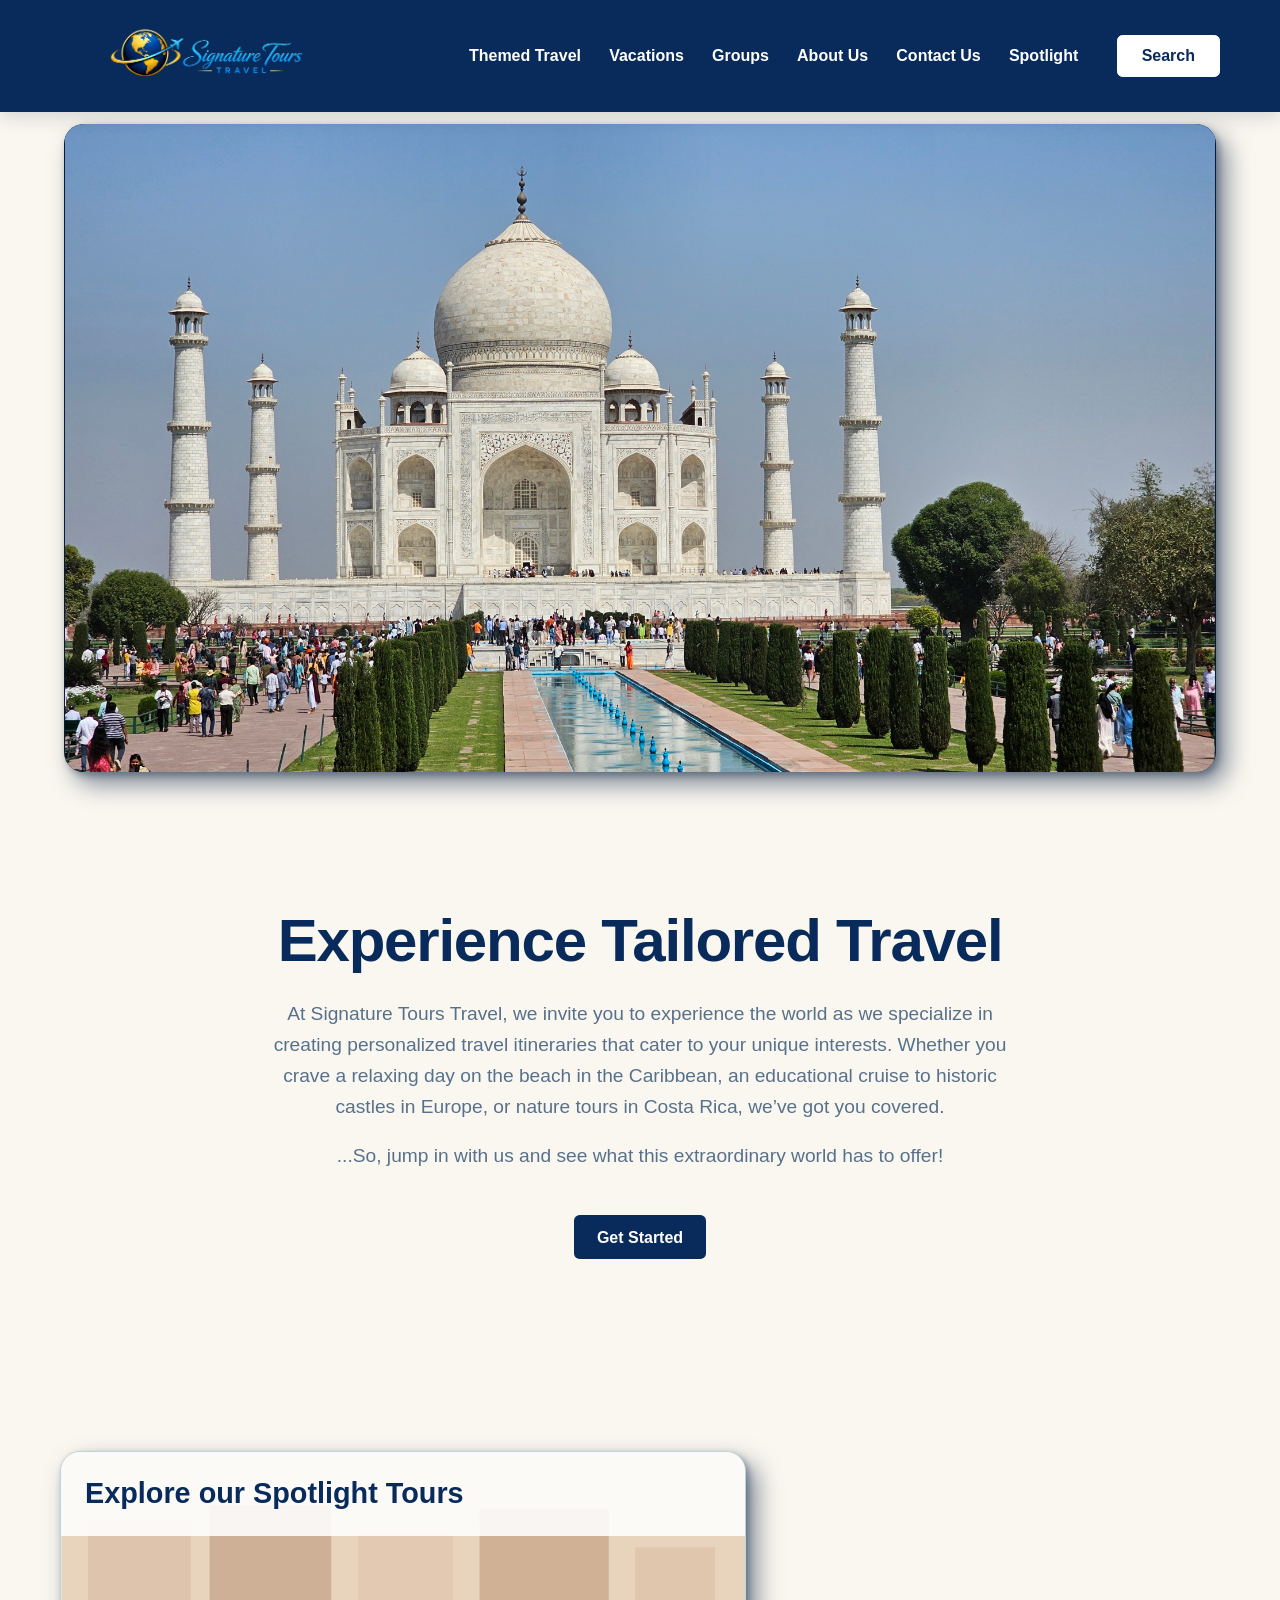
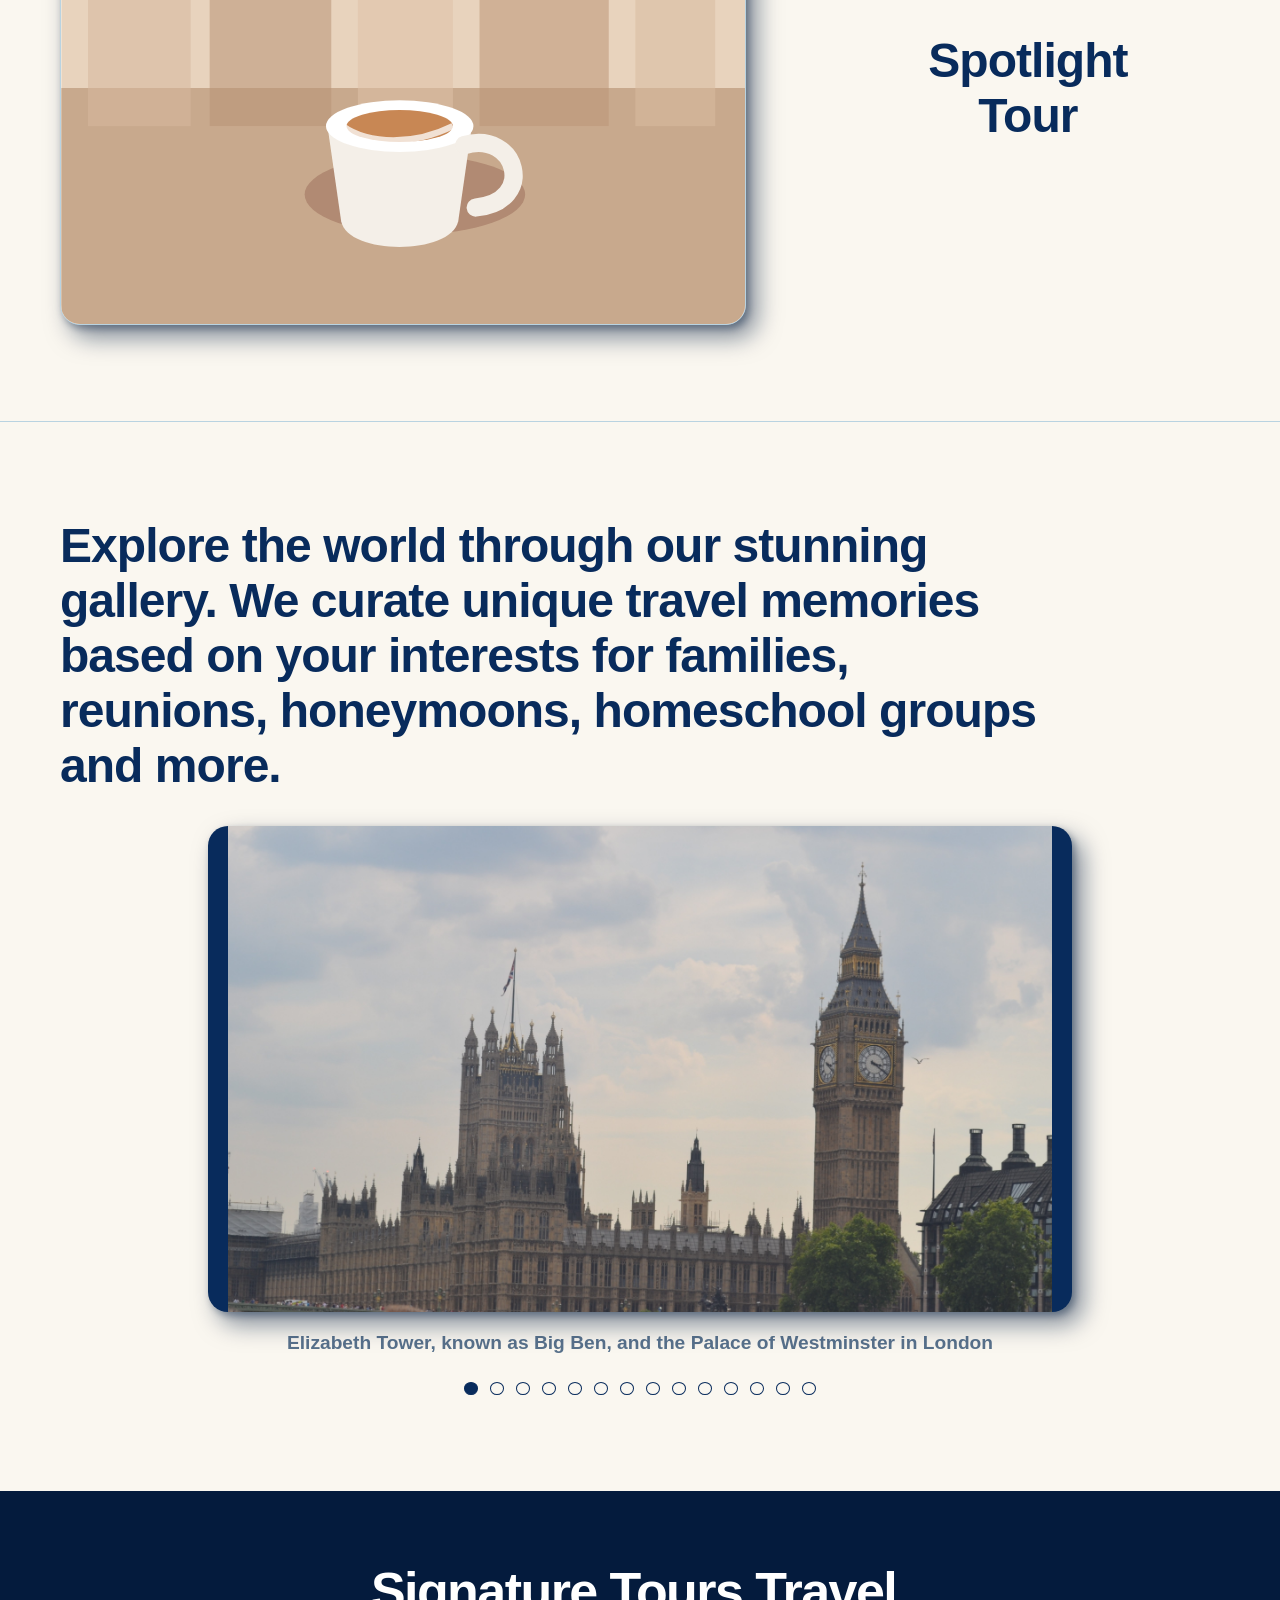
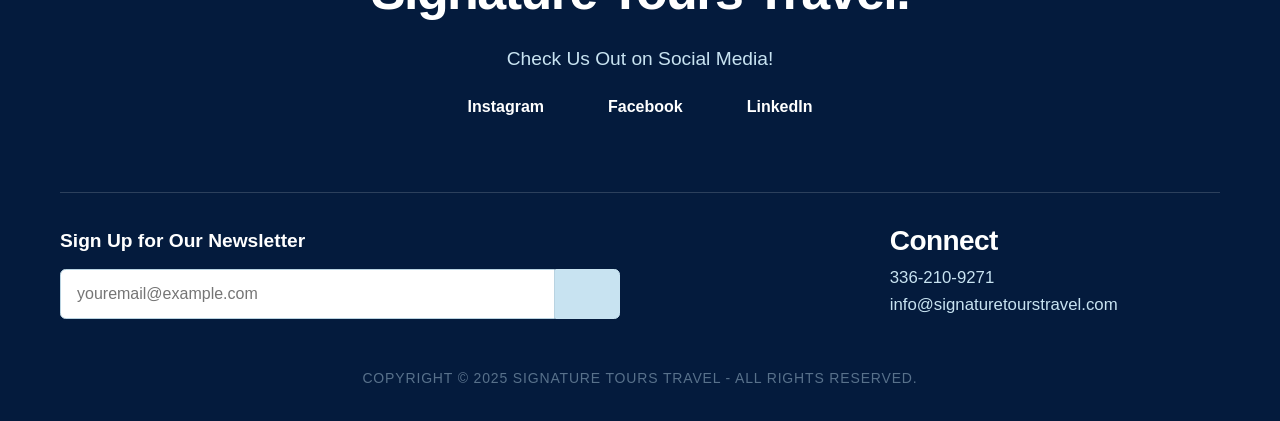
==== commit 861f9995: "Promote Spotlight in primary navigation" ====
--- a/index.html
+++ b/index.html
@@ -28,19 +28,7 @@
         <a class="nav-link" href="#">Groups</a>
         <a class="nav-link" href="about-us.html">About Us</a>
         <a class="nav-link" href="contact.html">Contact Us</a>
-        <div class="nav-item has-dropdown">
-          <button class="nav-link dropdown-toggle" type="button" aria-expanded="false">
-            More
-          </button>
-          <ul class="dropdown-menu">
-            <li><a href="spotlight.html">Spotlight</a></li>
-            <li><a href="#">Cruises</a></li>
-            <li><a href="#">Resorts</a></li>
-            <li><a href="#">Destinations</a></li>
-            <li><a href="#">Travel Tips</a></li>
-            <li><a href="#">Frequently Asked Questions</a></li>
-          </ul>
-        </div>
+        <a class="nav-link" href="spotlight.html">Spotlight</a>
       </nav>
 
       <a class="button button-secondary search-button" href="#" aria-label="Search the site">Search</a>
--- a/styles.css
+++ b/styles.css
@@ -285,17 +285,40 @@
   gap: clamp(var(--space-4), 5vw, var(--space-7));
 }
 .topic-column {
+  display: flex;
+  flex-direction: column;
   padding-inline: clamp(var(--space-3), 3vw, var(--space-5));
   border-left: 1px solid var(--color-border);
 }
 .topic-column:first-child { border-left: 0; }
 .topic-column h3 { margin-bottom: var(--space-3); }
 .topic-column ul {
-  margin: 0;
+  margin: 0 0 var(--space-4);
   padding-left: 1.2rem;
   color: var(--color-text-muted);
 }
 .topic-column li + li { margin-top: var(--space-1); }
+.topic-photo-card {
+  width: 100%;
+  margin: auto 0 0;
+}
+.topic-photo {
+  display: block;
+  width: 100%;
+  border-radius: var(--radius-medium);
+  background: var(--color-navy-dark);
+  box-shadow: var(--shadow-frame);
+  object-fit: contain;
+  aspect-ratio: 4 / 3;
+}
+.topic-photo-card figcaption {
+  margin-top: var(--space-2);
+  color: var(--color-text-muted);
+  font-size: var(--font-size-small);
+  font-weight: 600;
+  line-height: 1.35;
+  text-align: center;
+}
 .themed-prompt {
   margin: var(--space-6) 0 0;
   color: var(--color-navy);
@@ -370,6 +393,29 @@
   font-weight: 700;
   text-align: center;
 }
+.founder-bio {
+  margin-top: var(--space-6);
+  color: var(--color-text-muted);
+  font-size: clamp(1.05rem, calc(1rem + 0.25vw), 1.1rem);
+  line-height: 1.68;
+}
+.founder-bio-title {
+  margin-bottom: var(--space-5);
+  font-size: var(--font-size-h3);
+  text-align: center;
+}
+.founder-bio p { margin-bottom: var(--space-4); }
+.founder-bio strong { color: var(--color-navy); }
+.founder-cta {
+  margin-top: var(--space-6);
+  padding: var(--space-5);
+  border: 1px solid var(--color-border);
+  border-radius: var(--radius-large);
+  background: var(--color-section);
+  text-align: center;
+}
+.founder-cta h3 { margin-bottom: var(--space-2); }
+.founder-cta p { margin-bottom: var(--space-4); }
 .photo-grid {
   display: grid;
   grid-template-columns: repeat(2, minmax(0, 1fr));
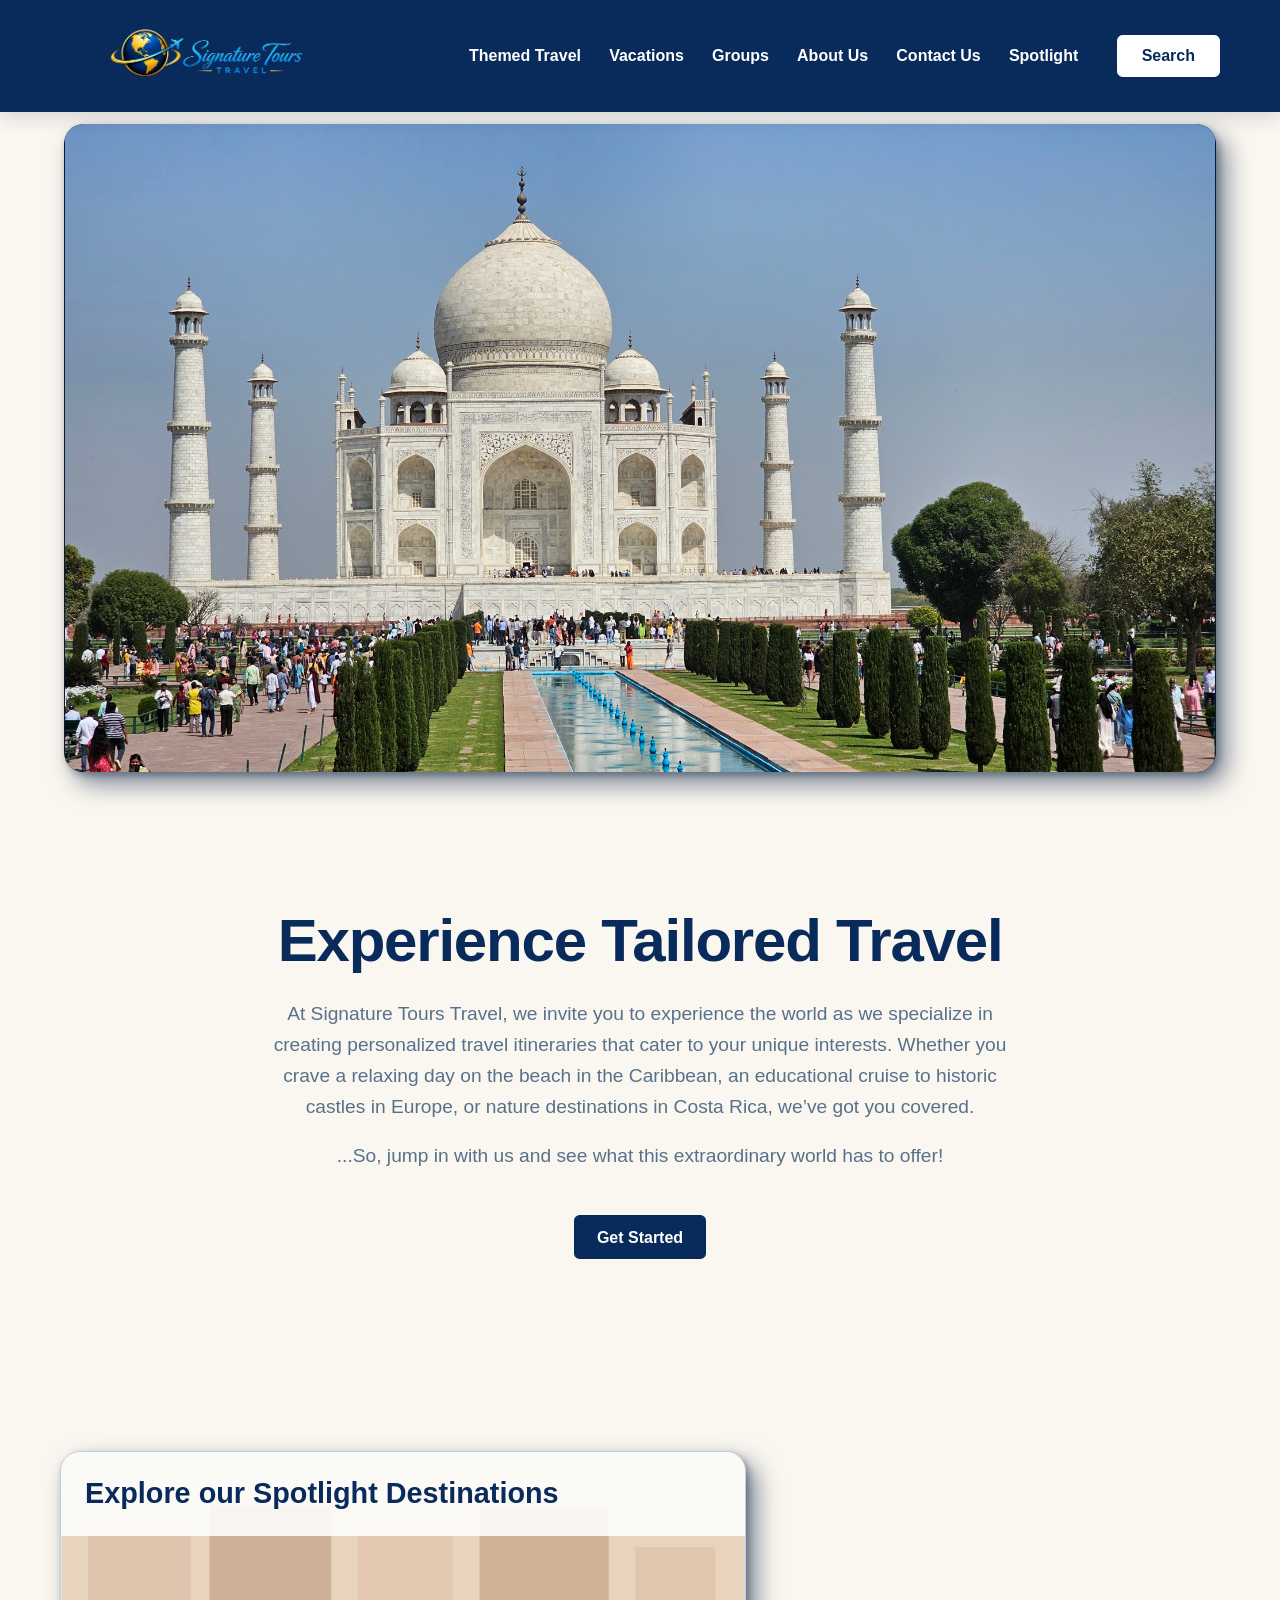
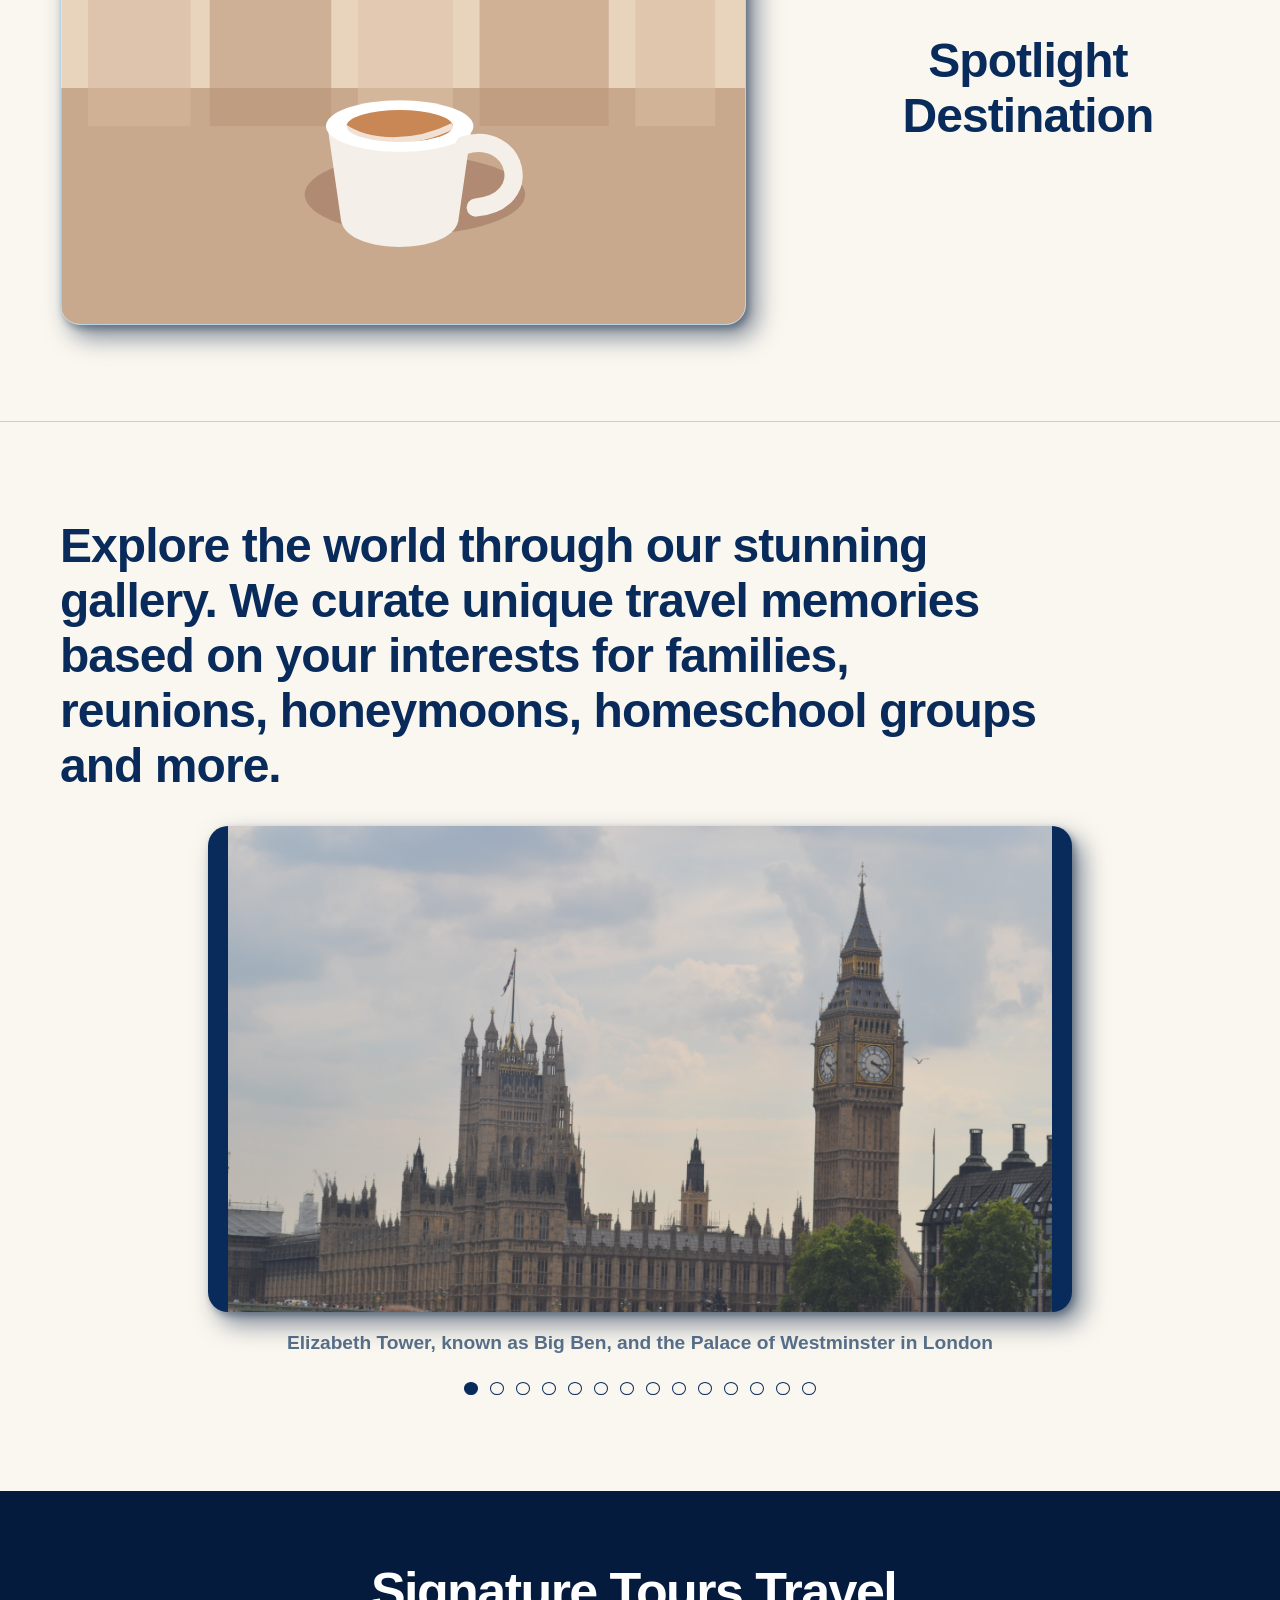
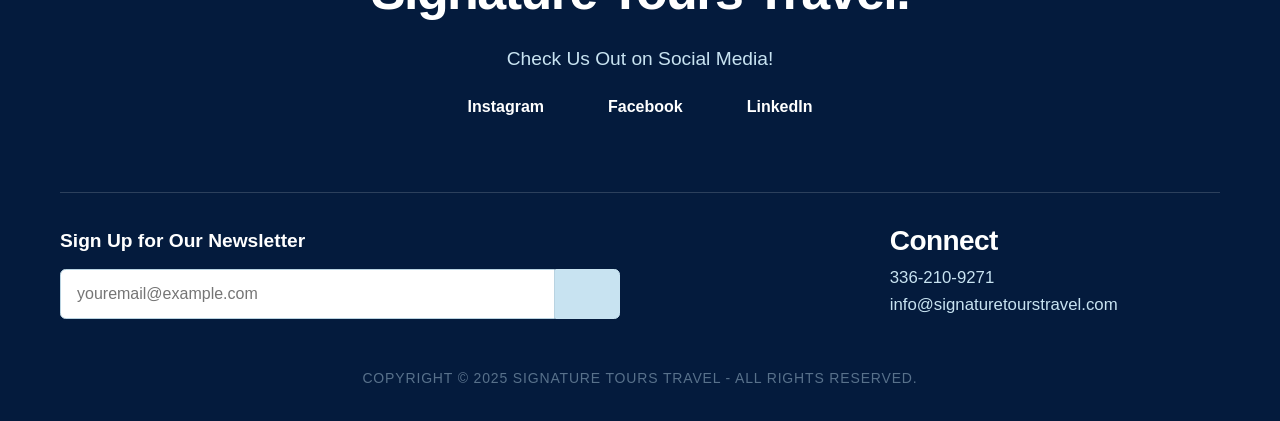
==== commit 810f2034: "Refine destination wording across site" ====
--- a/index.html
+++ b/index.html
@@ -53,7 +53,7 @@
           specialize in creating personalized travel itineraries that cater to
           your unique interests. Whether you crave a relaxing day on the beach
           in the Caribbean, an educational cruise to historic castles in Europe,
-          or nature tours in Costa Rica, we&rsquo;ve got you covered.
+          or nature destinations in Costa Rica, we&rsquo;ve got you covered.
         </p>
         <p>
           ...So, jump in with us and see what this extraordinary world has to offer!
@@ -62,15 +62,15 @@
       </div>
     </section>
 
-    <!-- Replace this with the real spotlight tour image and destination link later. -->
+    <!-- Replace this with the real spotlight destination image and link later. -->
     <section class="feature-section spotlight-feature" aria-labelledby="spotlight-title">
       <div class="container feature-grid feature-grid-reverse">
         <a class="image-card image-card-large" href="spotlight.html">
           <img src="images/spotlight-cafe.svg" alt="Placeholder city cafe travel scene">
-          <span>Explore our Spotlight Tours</span>
+          <span>Explore our Spotlight Destinations</span>
         </a>
         <div class="spotlight-title-block">
-          <h2 id="spotlight-title">Spotlight<br>Tour</h2>
+          <h2 id="spotlight-title">Spotlight<br>Destination</h2>
         </div>
       </div>
     </section>
